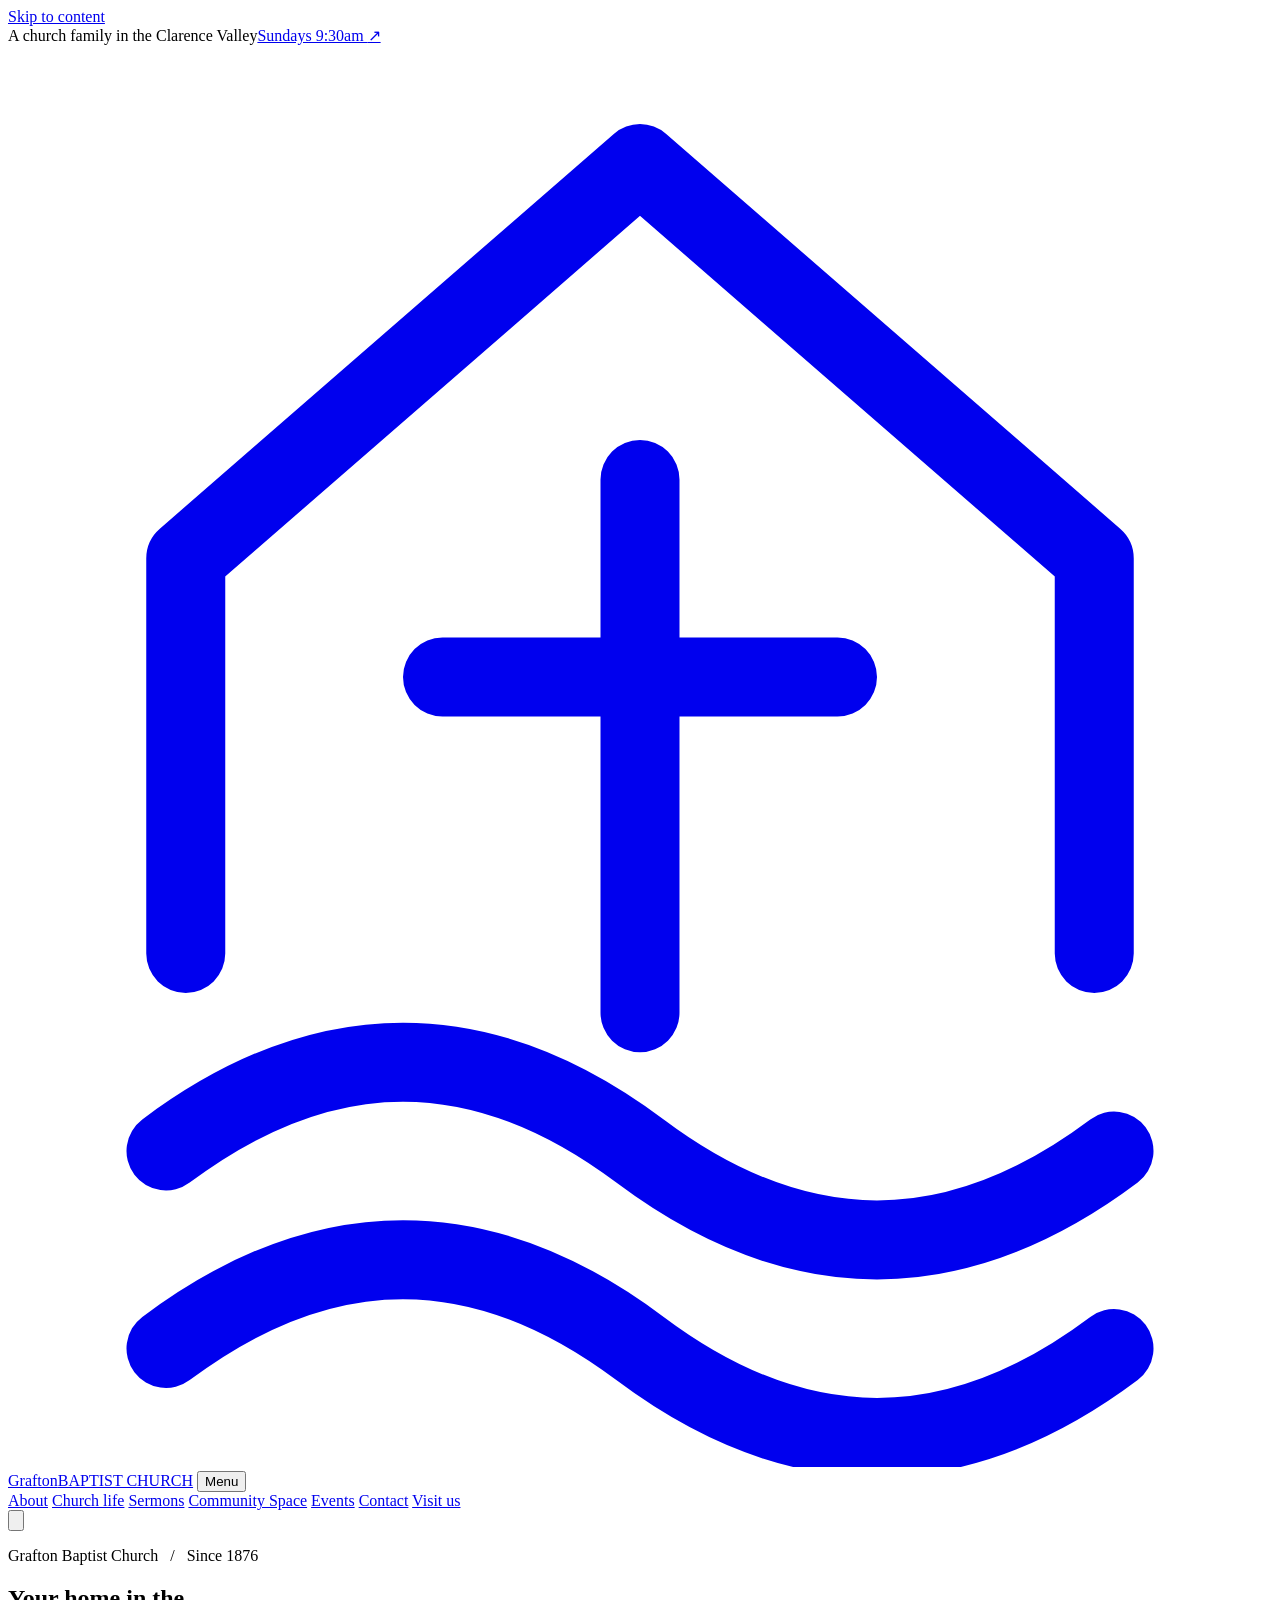
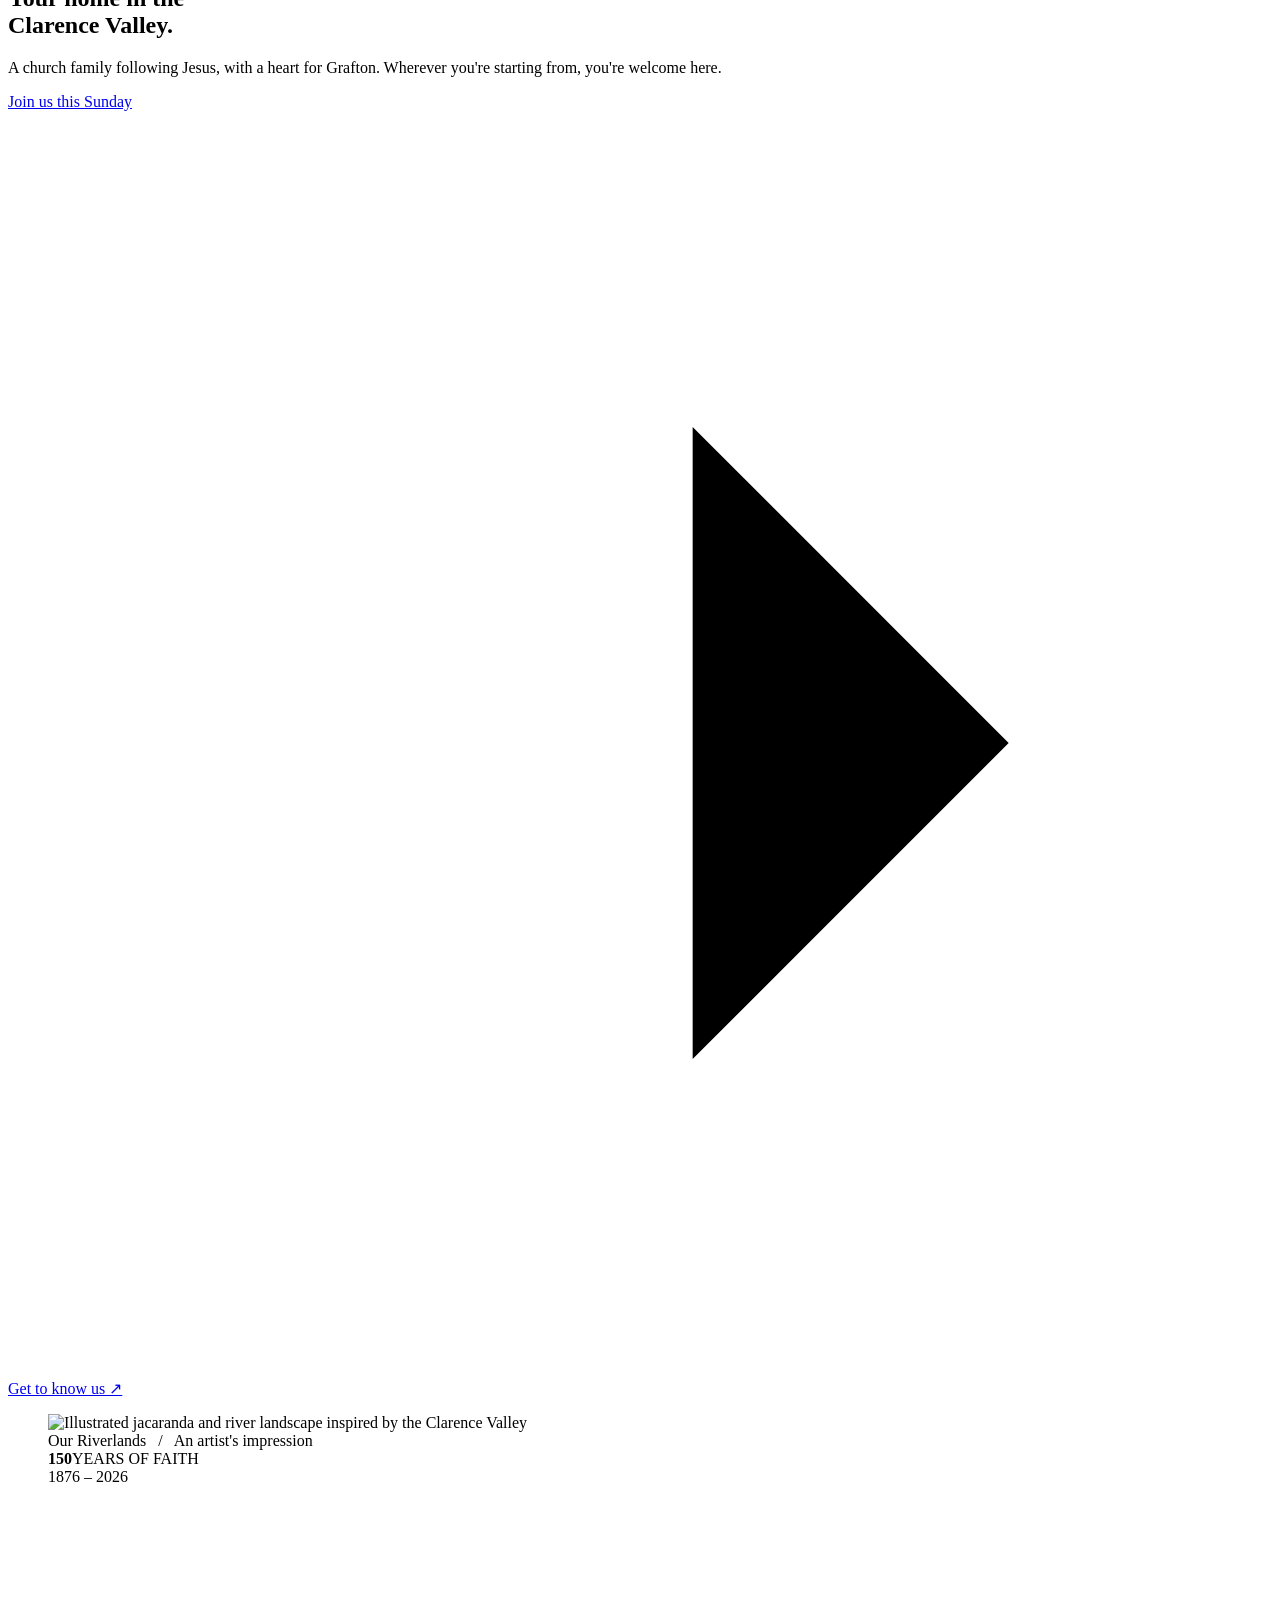
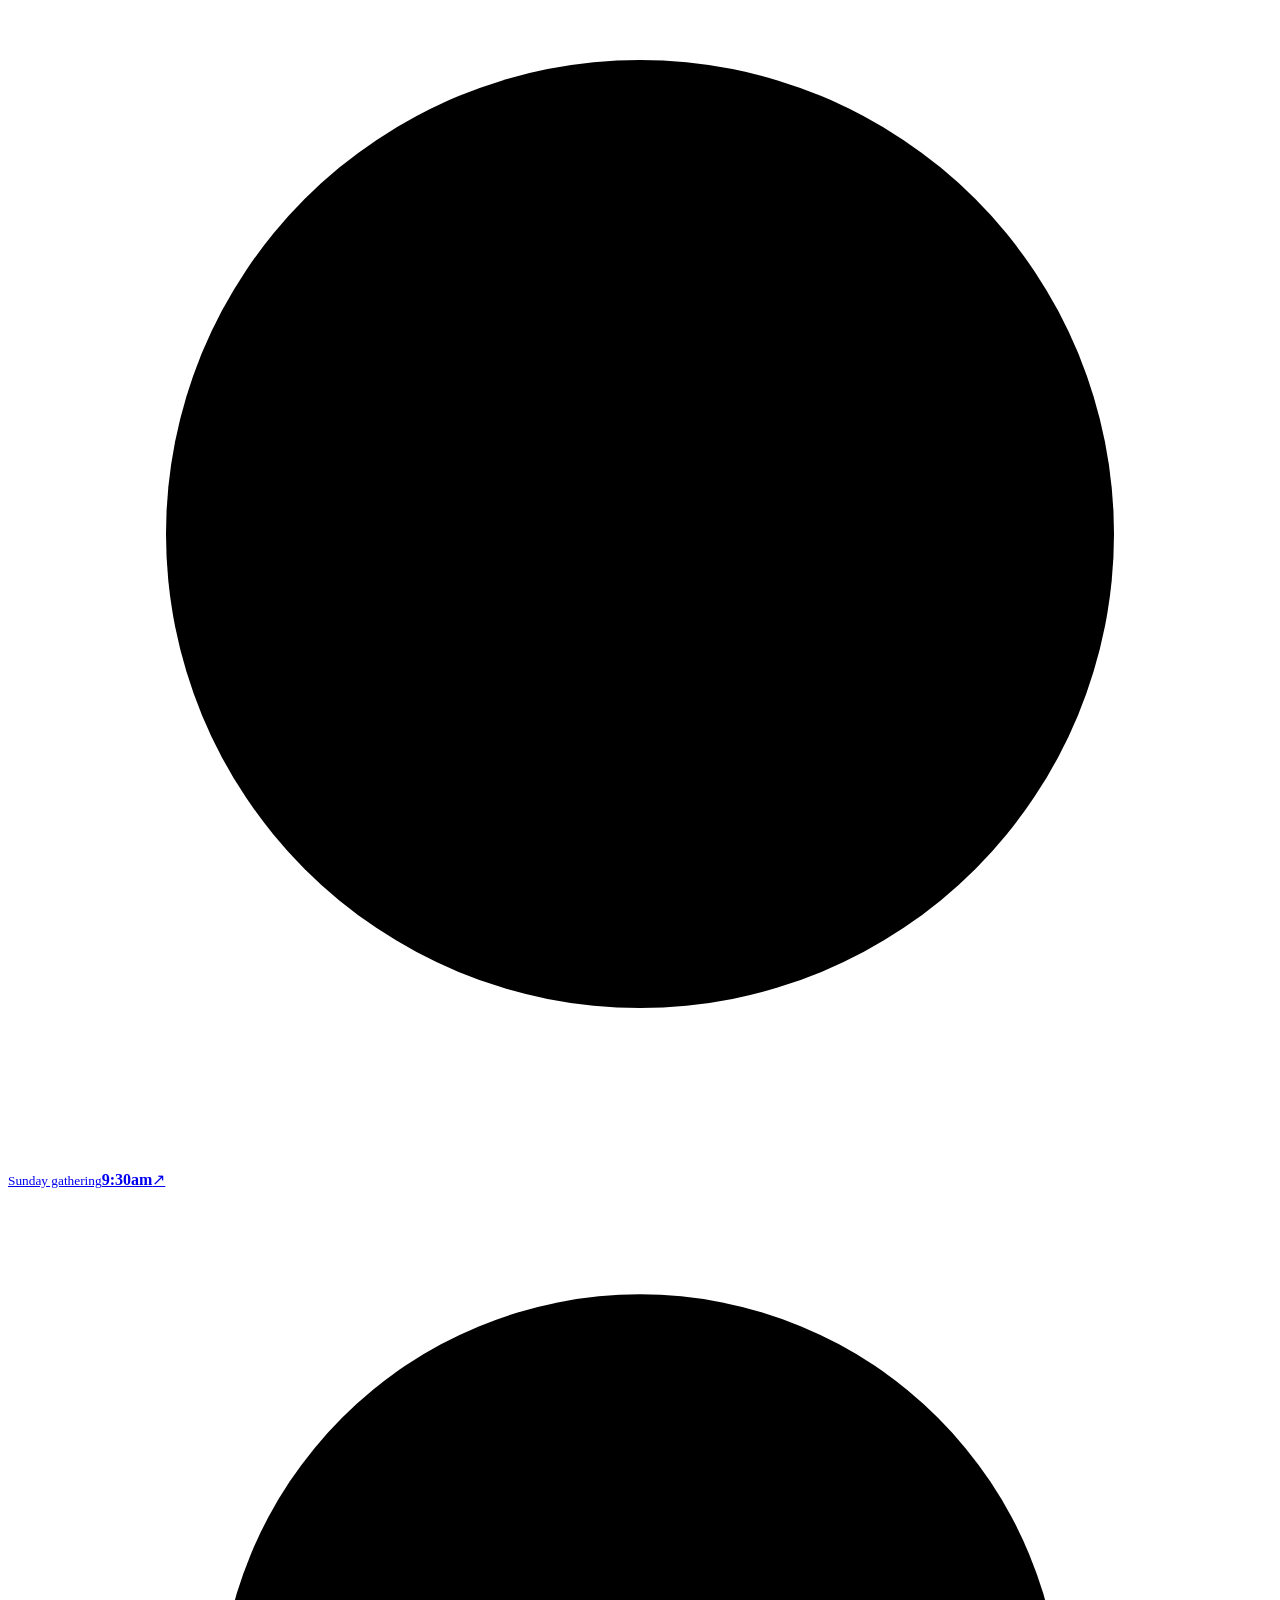
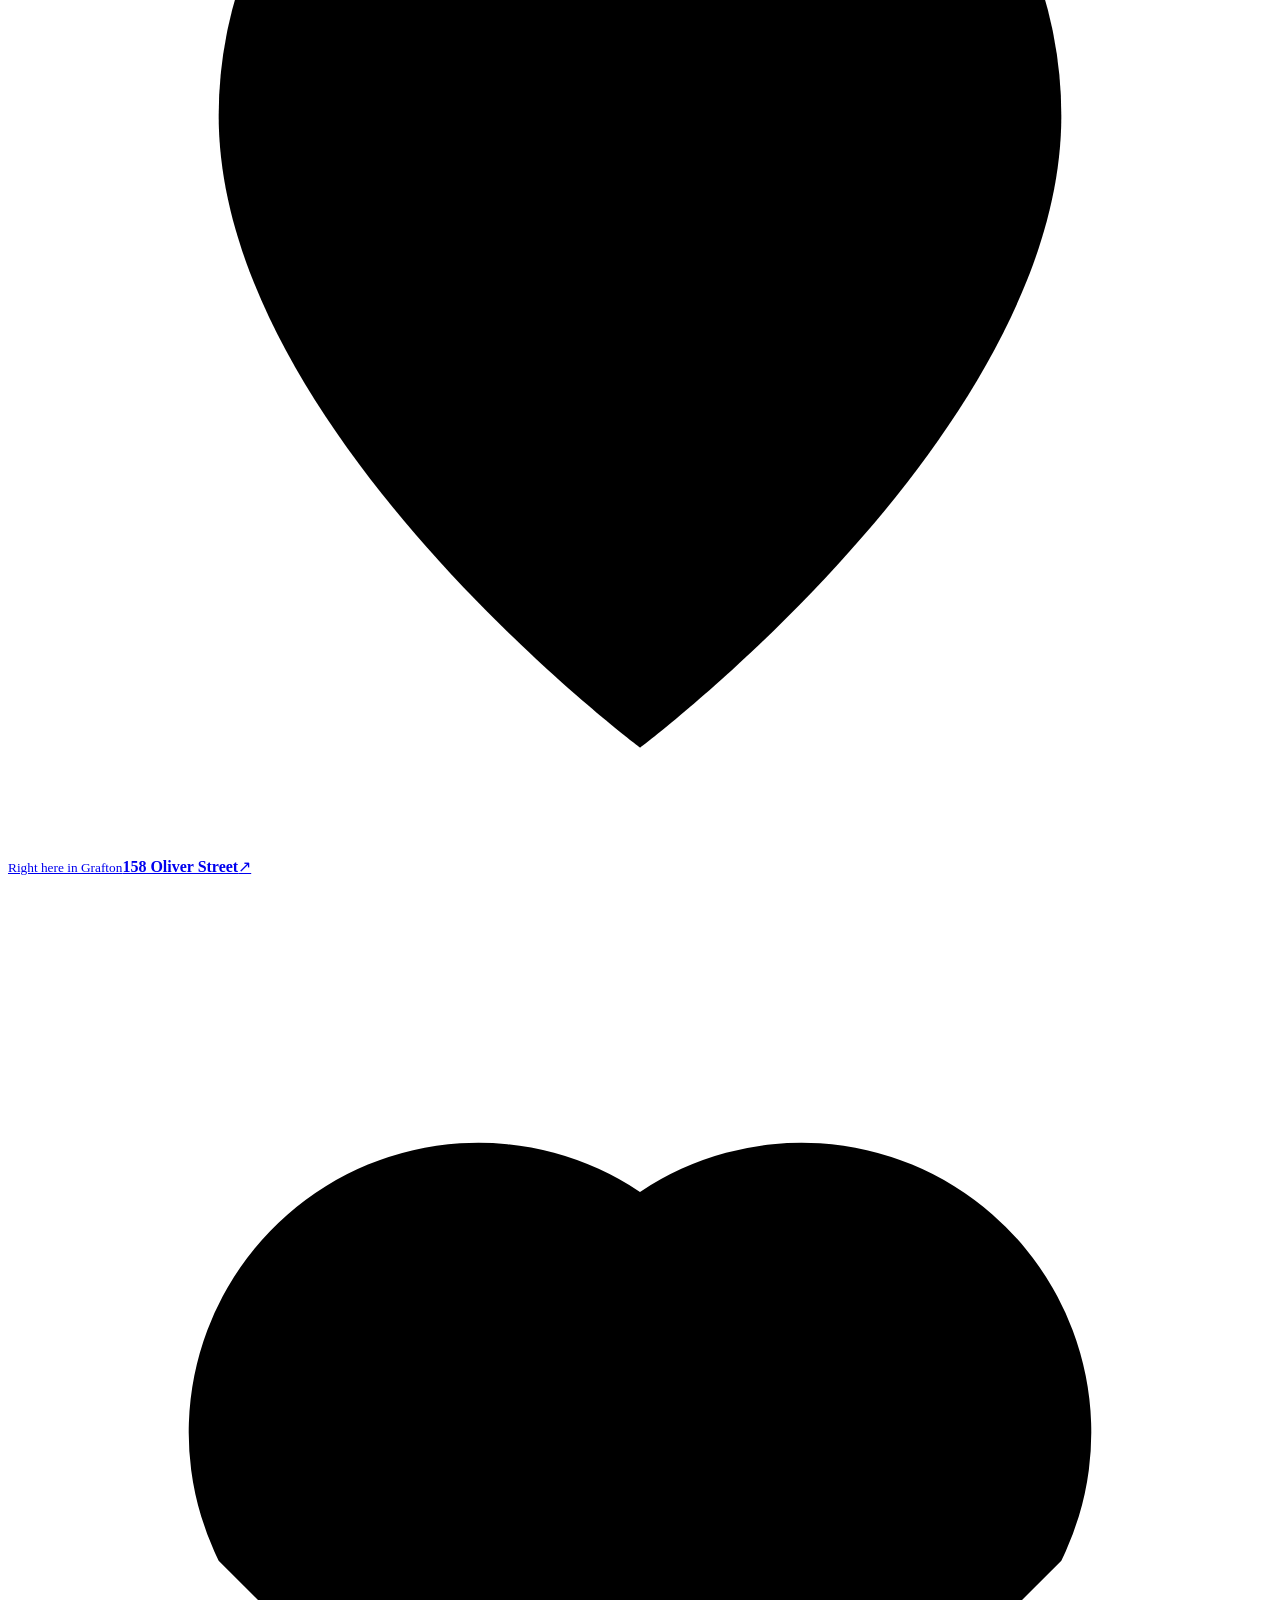
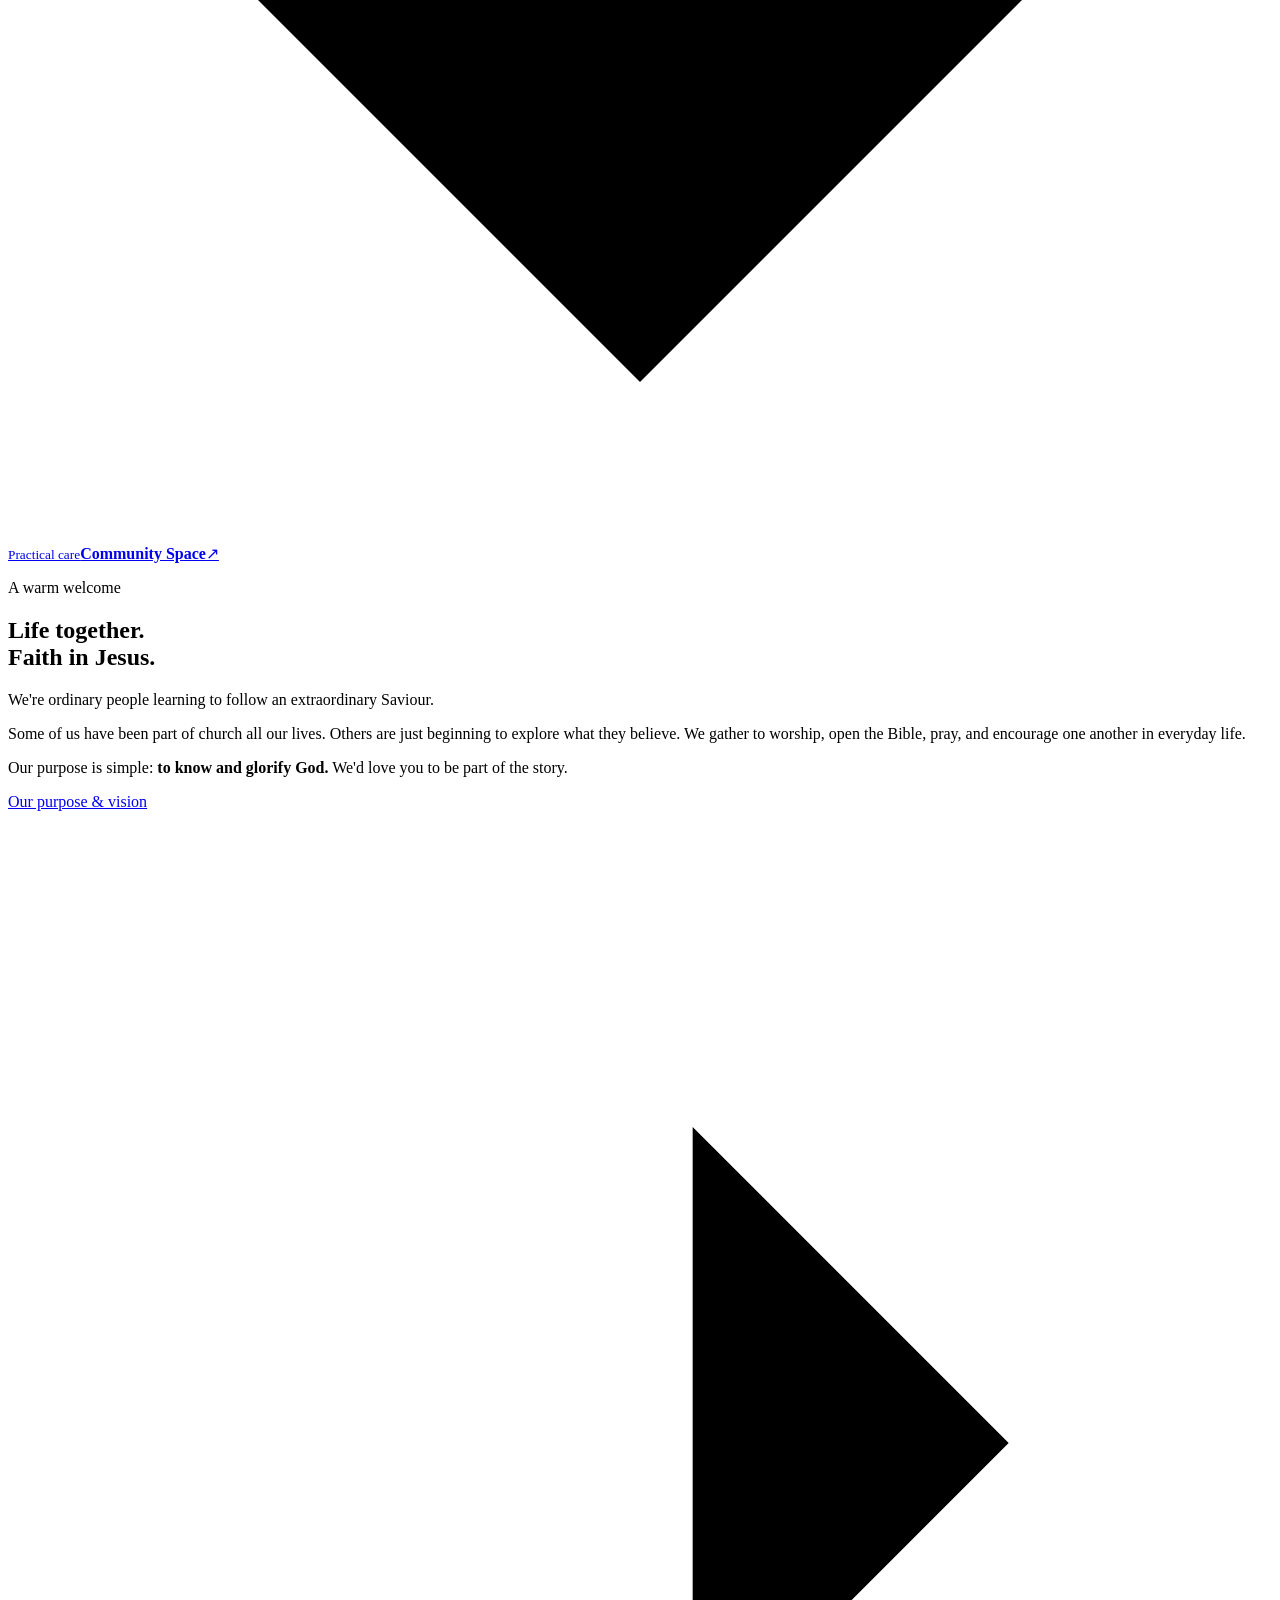
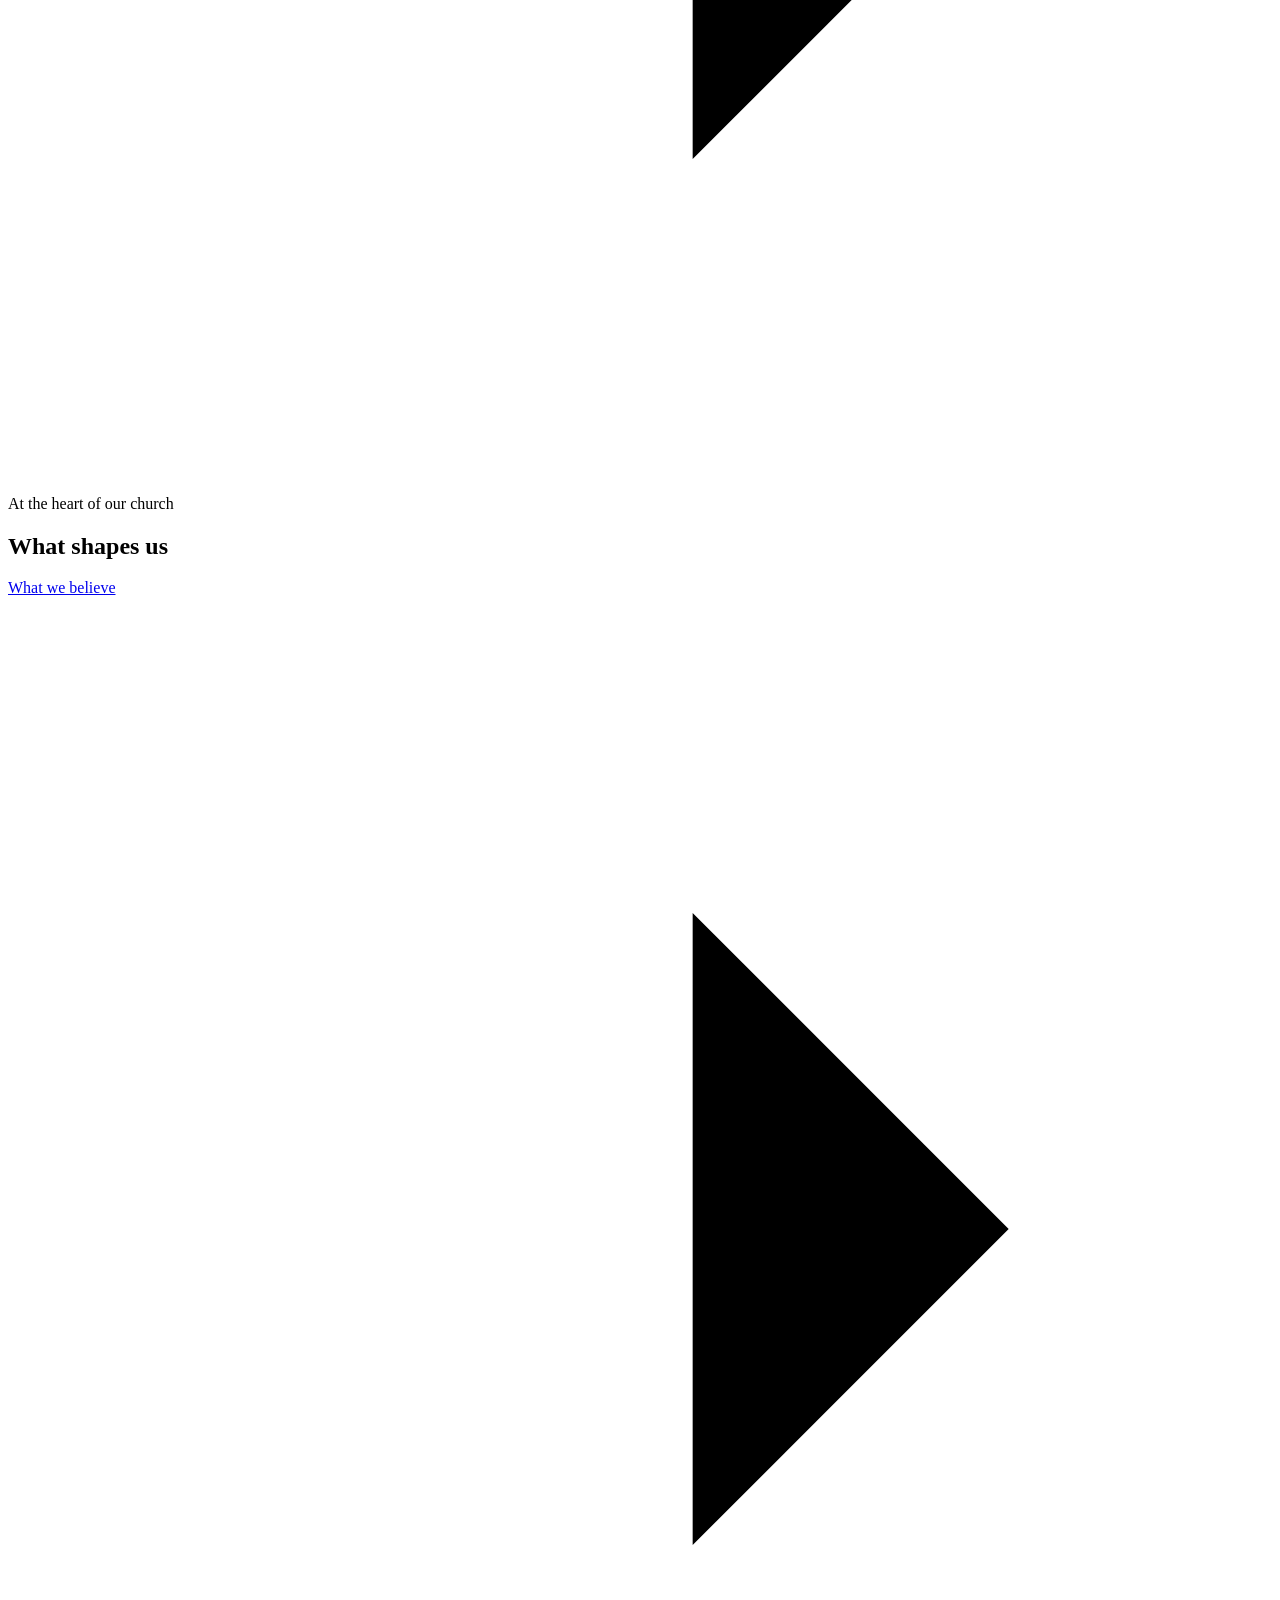
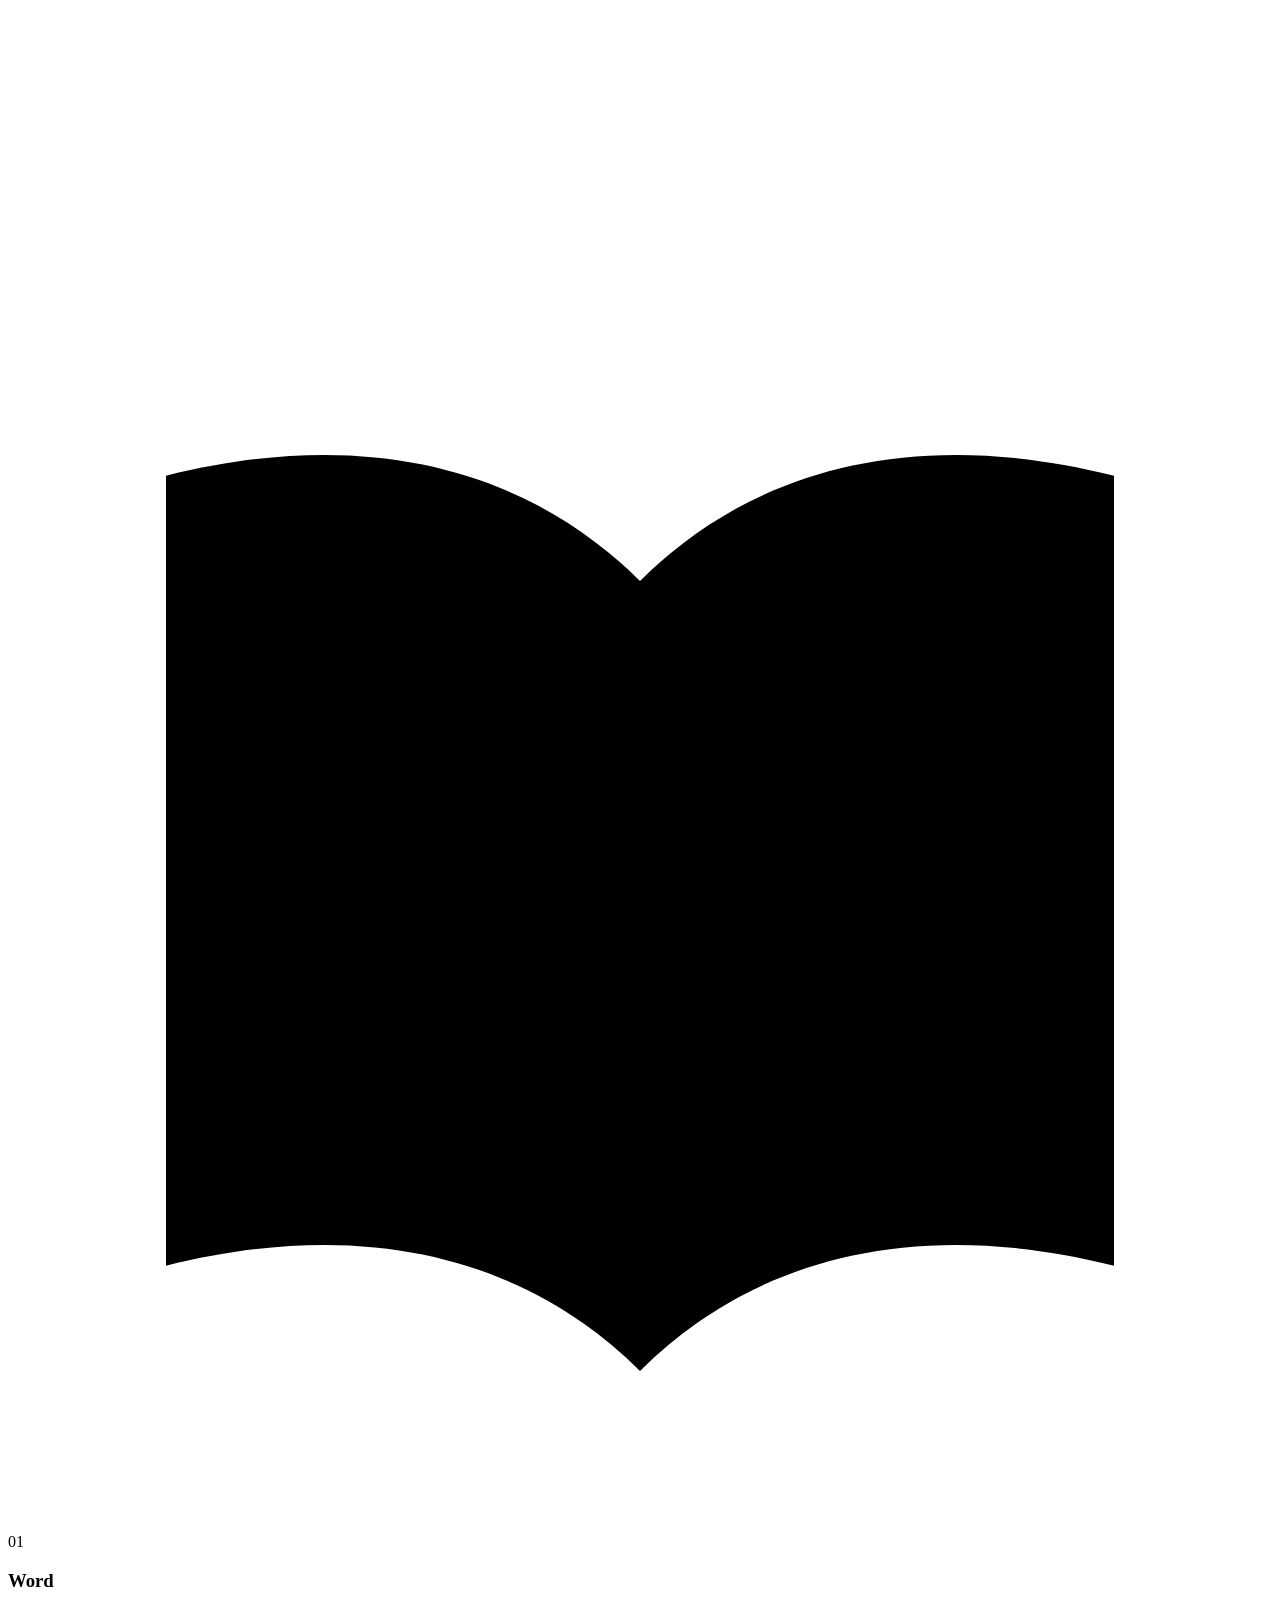
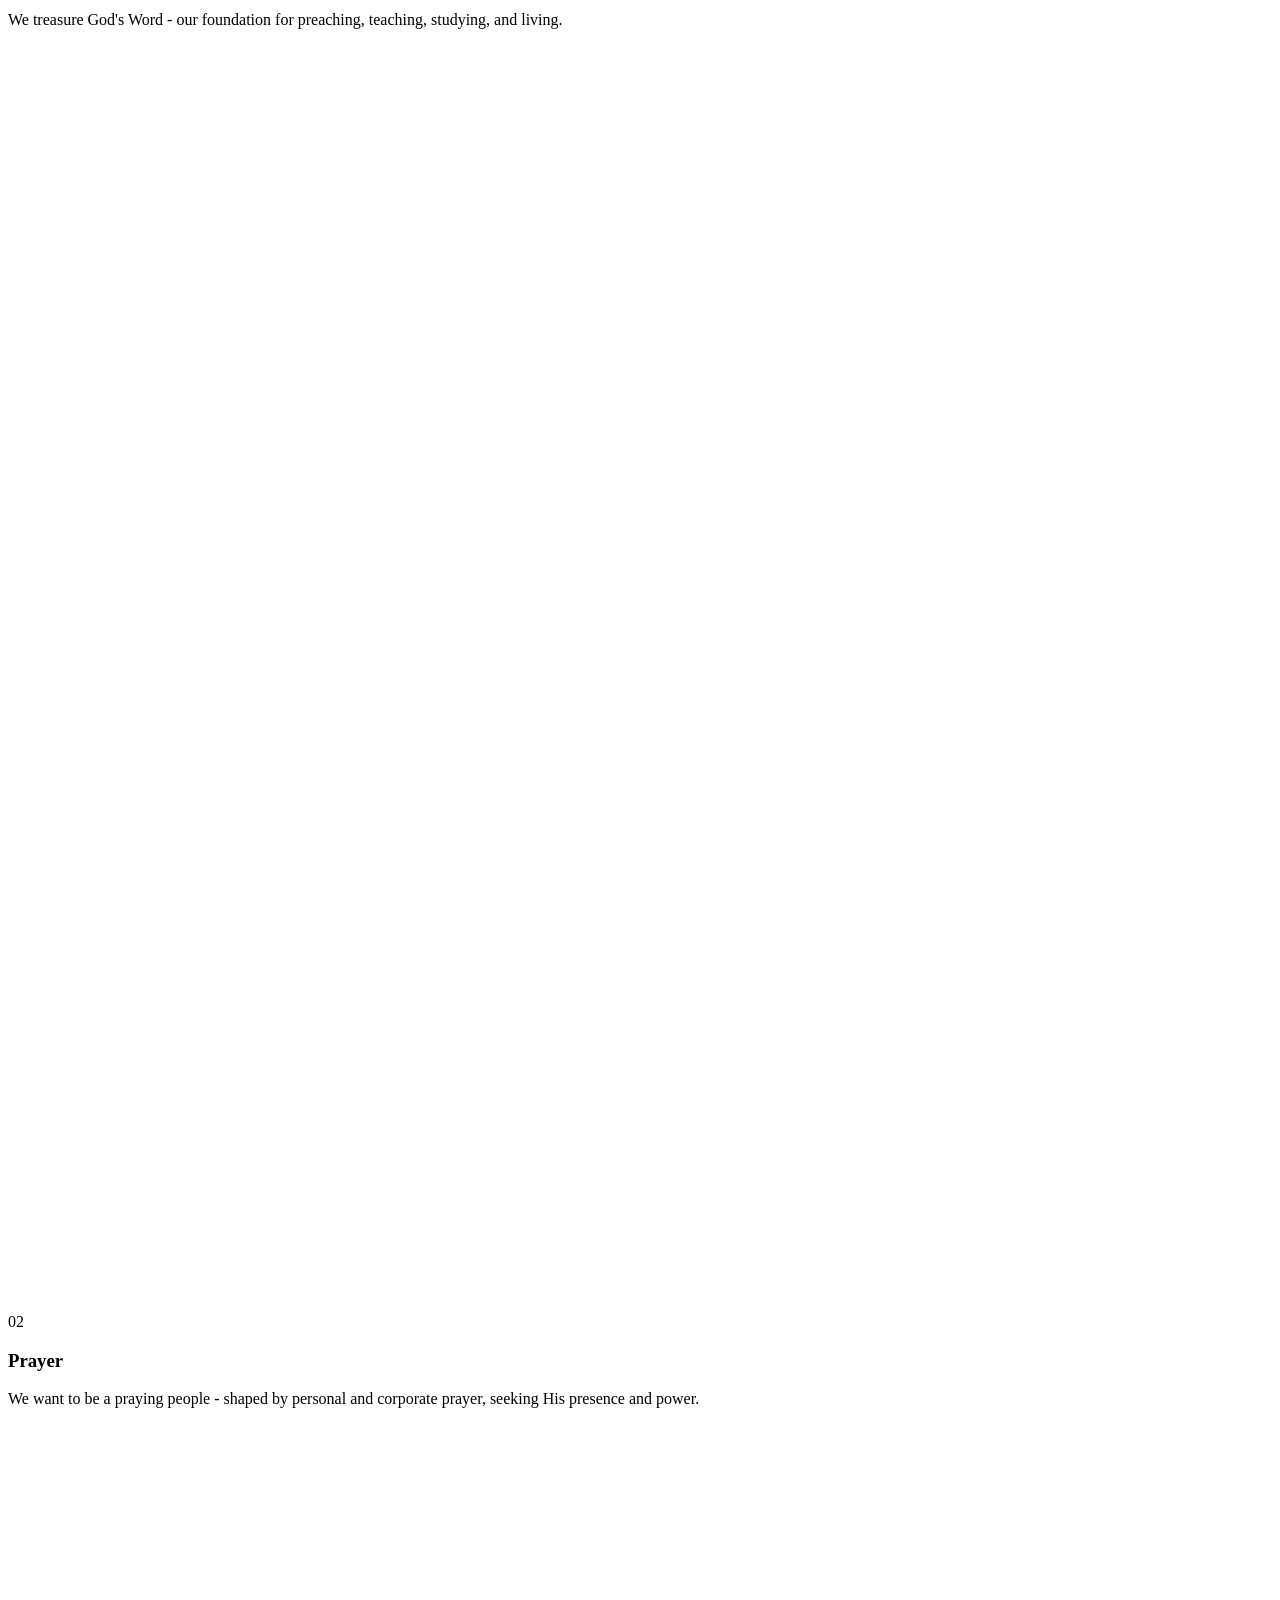
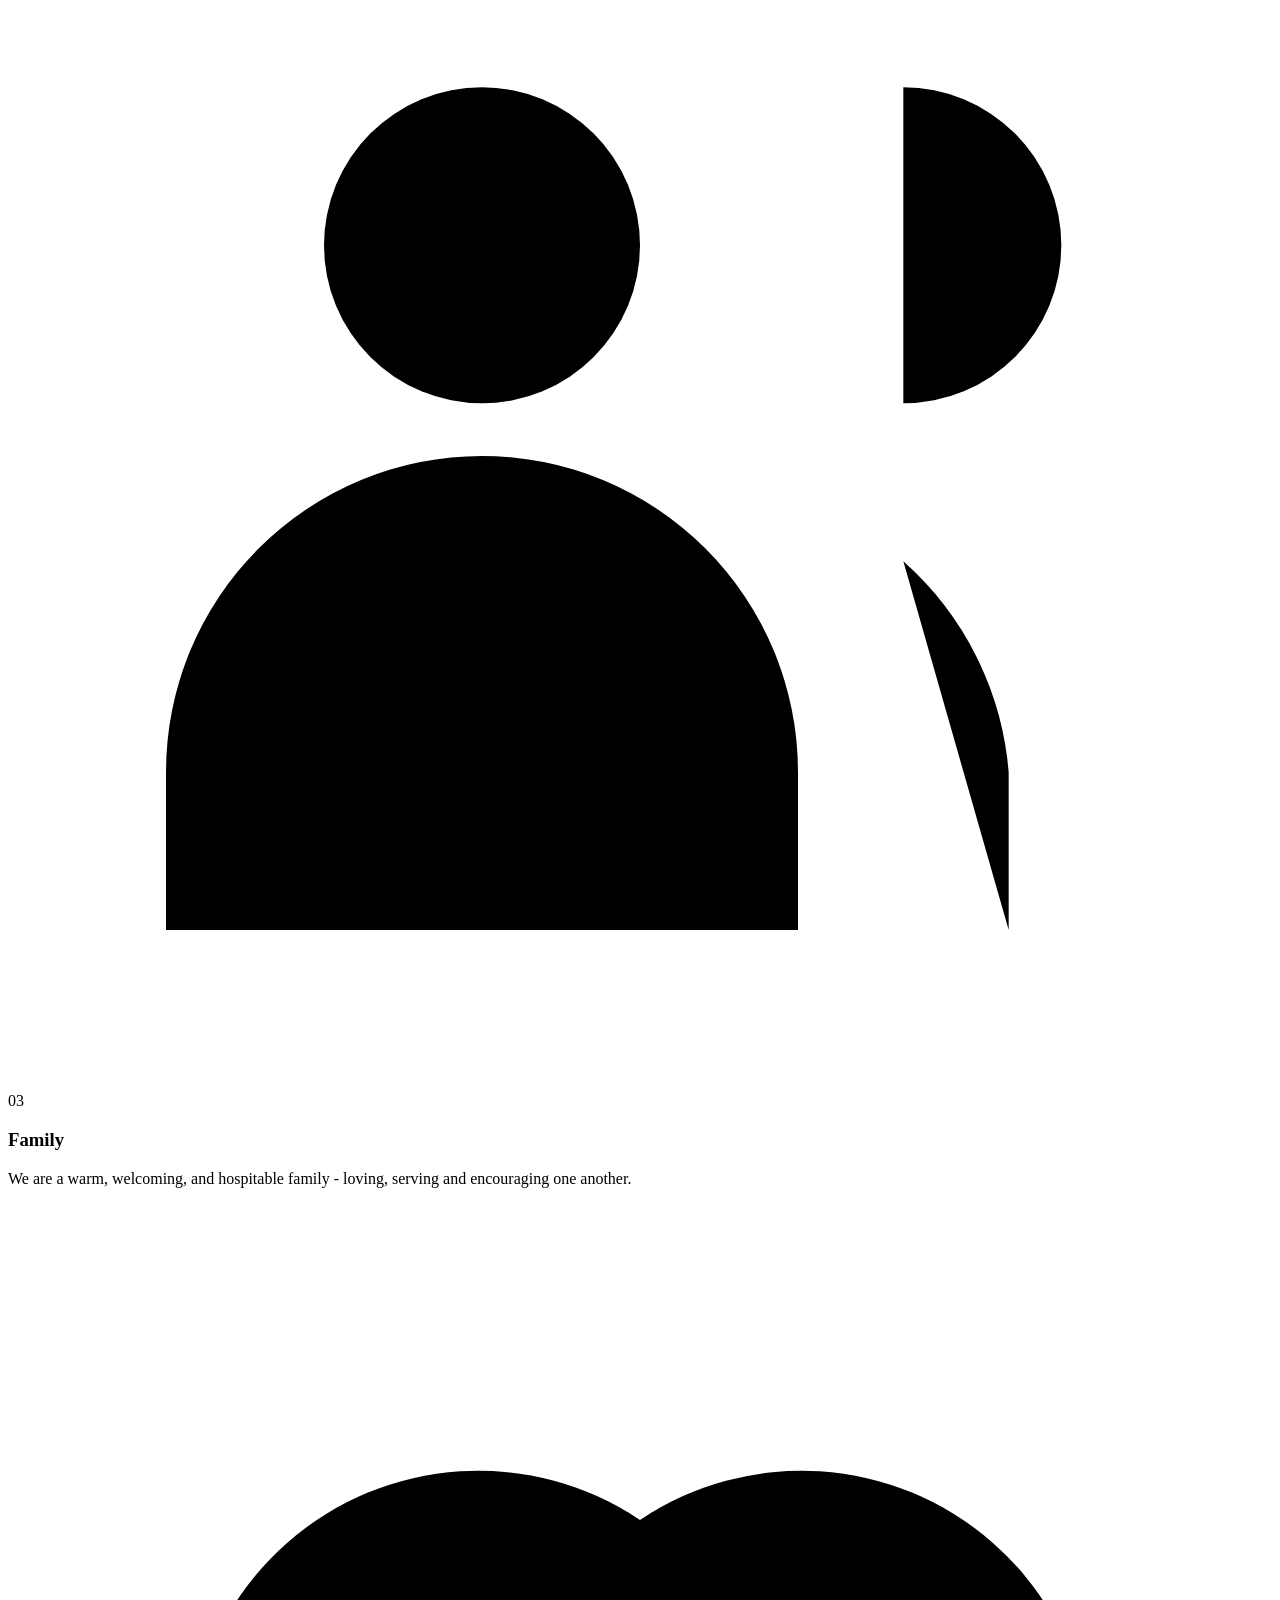
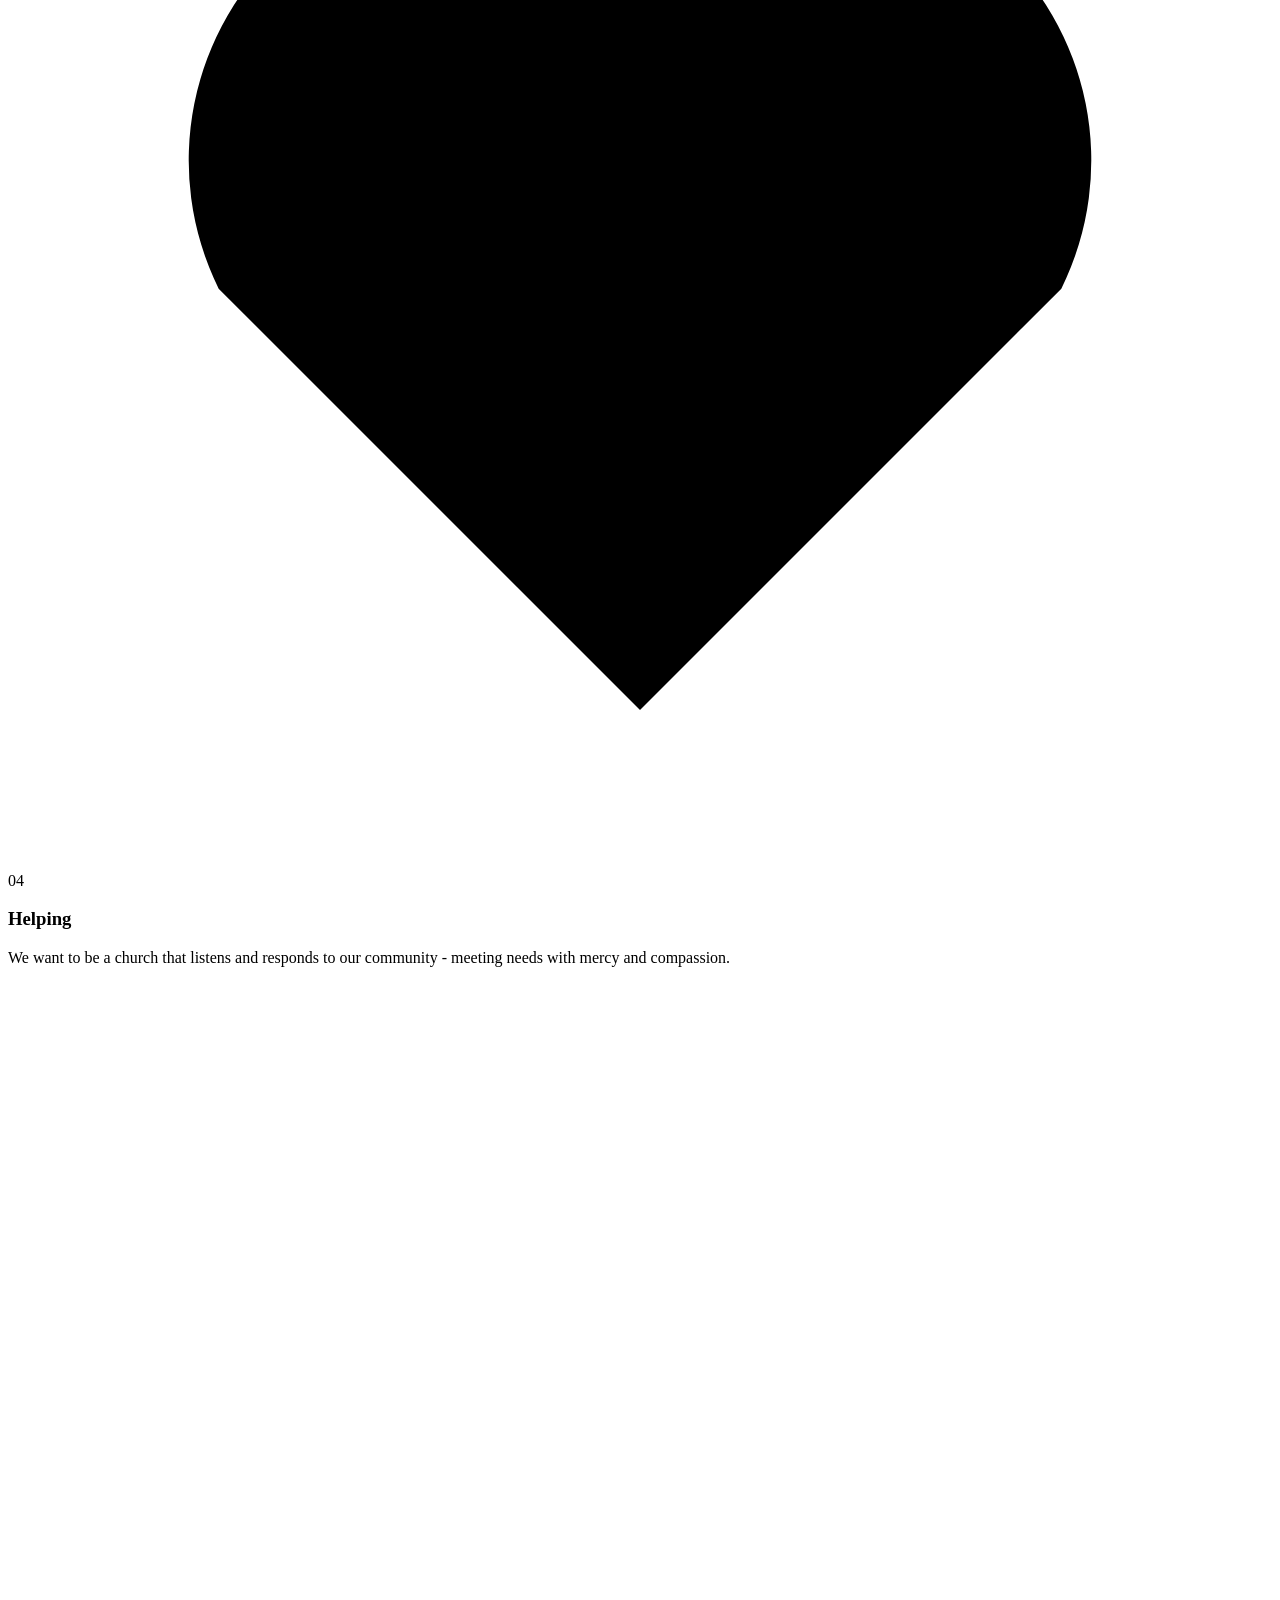
==== index.html @ 61af0d65 "Publish Grafton Baptist Church review site Publish generated preview pages and approved web images o" ====
<!doctype html>
<html lang="en-AU">
<head>
  <meta charset="utf-8">
  <meta name="viewport" content="width=device-width, initial-scale=1">
  <meta http-equiv="Content-Security-Policy" content="default-src &#39;self&#39;; script-src &#39;self&#39; &#39;sha256-GUolUiohZSJ8pT6h37AzRrsmuzsExgolp5R+iN0YoIs=&#39;; style-src &#39;self&#39;; img-src &#39;self&#39;; font-src &#39;self&#39;; connect-src &#39;self&#39;; frame-src https://open.spotify.com; media-src &#39;self&#39; https:; object-src &#39;none&#39;; base-uri &#39;none&#39;; form-action &#39;none&#39;; upgrade-insecure-requests">
  <meta name="referrer" content="strict-origin-when-cross-origin">
  <meta property="og:url" content="https://cybermongrel.github.io/grafton-baptist-preview/">
  <meta property="og:image" content="https://cybermongrel.github.io/grafton-baptist-preview/assets/social-card.png">
  <script src="/grafton-baptist-preview/assets/theme.js"></script>
  <title>Your home in the Clarence Valley | Grafton Baptist Church</title>
  <meta name="description" content="A family following Jesus in Grafton. Join Grafton Baptist Church on Sundays at 9:30am, 158 Oliver Street. All ages are welcome.">
  <meta name="robots" content="noindex, nofollow">
  <meta name="color-scheme" content="light dark">
  <meta property="og:title" content="Your home in the Clarence Valley | Grafton Baptist Church">
  <meta property="og:description" content="A family following Jesus in Grafton. Join Grafton Baptist Church on Sundays at 9:30am, 158 Oliver Street. All ages are welcome.">
  <meta property="og:type" content="website">
  <meta property="og:locale" content="en_AU">
  <meta property="og:site_name" content="Grafton Baptist Church">
  
  <link rel="icon" href="/grafton-baptist-preview/assets/emblem.svg" type="image/svg+xml">
  <link rel="apple-touch-icon" href="/grafton-baptist-preview/assets/apple-touch-icon.png">
  <link rel="stylesheet" href="/grafton-baptist-preview/assets/styles.css">
  <script src="/grafton-baptist-preview/assets/site.js" type="module"></script>
  <script type="application/ld+json">{"@context":"https://schema.org","@type":"Church","name":"Grafton Baptist Church","foundingDate":"1876-07-09","telephone":"+61266422503","address":{"@type":"PostalAddress","streetAddress":"158 Oliver Street","addressLocality":"Grafton","addressRegion":"NSW","postalCode":"2460","addressCountry":"AU"}}</script>
</head>
<body>
  <a class="skip-link" href="#main">Skip to content</a>
  <div class="topbar"><div class="container"><span>A church family in the Clarence Valley</span><a href="/grafton-baptist-preview/sundays/">Sundays 9:30am <span aria-hidden="true">&nearr;</span></a></div></div>
  <header class="site-header">
    <div class="container navigation">
      <a class="brand" href="/grafton-baptist-preview/" aria-label="Grafton Baptist Church home"><svg xmlns="http://www.w3.org/2000/svg" viewBox="0 0 64 72" class="brand-mark" aria-hidden="true">
  <g fill="none" stroke="currentColor" stroke-width="4" stroke-linecap="round" stroke-linejoin="round">
    <path d="M9 46V26L32 6l23 20v20"/>
    <path d="M32 22v27M22 32h20"/>
    <path d="M8 56c8-6 16-6 24 0s16 6 24 0M8 66c8-6 16-6 24 0s16 6 24 0"/>
  </g>
</svg>
<span>Grafton<span class="brand-subtitle">BAPTIST CHURCH</span></span></a>
      <button class="nav-toggle" type="button" aria-expanded="false" aria-controls="primary-nav"><span class="menu-lines" aria-hidden="true"></span><span>Menu</span></button>
      <nav id="primary-nav" aria-label="Main navigation"><a href="/grafton-baptist-preview/about/">About</a>
<a href="/grafton-baptist-preview/ministries/">Church life</a>
<a href="/grafton-baptist-preview/sermons/">Sermons</a>
<a href="/grafton-baptist-preview/community-space/">Community Space</a>
<a href="/grafton-baptist-preview/events/">Events</a>
<a href="/grafton-baptist-preview/contact/">Contact</a>
<a href="/grafton-baptist-preview/sundays/" class="nav-visit">Visit us</a></nav>
      <button class="theme-toggle" type="button" aria-label="Switch colour theme" title="Switch colour theme"><svg class="icon" viewBox="0 0 24 24" aria-hidden="true"><circle cx="12" cy="12" r="4"/><path d="M12 1v2m0 18v2M1 12h2m18 0h2M4 4l2 2m12 12 2 2M4 20l2-2M18 6l2-2"/></svg></button>
    </div>
  </header>
  <main id="main" tabindex="-1"><section class="home-hero">
  <div class="container hero-grid">
    <div class="hero-copy"><p class="eyebrow">Grafton Baptist Church &nbsp; / &nbsp; Since 1876</p><h1>Your home in the<br><span>Clarence Valley.</span></h1><p class="lead">A church family following Jesus, with a heart for Grafton. Wherever you're starting from, you're welcome here.</p><div class="button-row"><a class="button" href="/grafton-baptist-preview/sundays/">Join us this Sunday <svg class="icon" viewBox="0 0 24 24" aria-hidden="true"><path d="M5 12h14m-6-6 6 6-6 6"/></svg></a><a class="text-link" href="/grafton-baptist-preview/about/">Get to know us &nearr;</a></div></div>
    <figure class="hero-art"><img src="/grafton-baptist-preview/assets/hero-riverlands.jpg" width="1536" height="1024" fetchpriority="high" alt="Illustrated jacaranda and river landscape inspired by the Clarence Valley"><figcaption>Our Riverlands &nbsp; / &nbsp; An artist's impression</figcaption><div class="hero-seal" aria-hidden="true"><strong>150</strong><span>YEARS OF FAITH<br>1876 &ndash; 2026</span></div></figure>
  </div>
  <div class="container visit-strip"><a href="/grafton-baptist-preview/sundays/"><svg class="icon" viewBox="0 0 24 24" aria-hidden="true"><circle cx="12" cy="12" r="9"/><path d="M12 7v5l3 2"/></svg><span><small>Sunday gathering</small><strong>9:30am</strong></span><span class="strip-arrow" aria-hidden="true">&nearr;</span></a><a href="/grafton-baptist-preview/contact/"><svg class="icon" viewBox="0 0 24 24" aria-hidden="true"><path d="M20 10c0 6-8 12-8 12S4 16 4 10a8 8 0 1 1 16 0Z"/><circle cx="12" cy="10" r="2.5"/></svg><span><small>Right here in Grafton</small><strong>158 Oliver Street</strong></span><span class="strip-arrow" aria-hidden="true">&nearr;</span></a><a href="/grafton-baptist-preview/community-space/"><svg class="icon" viewBox="0 0 24 24" aria-hidden="true"><path d="m12 21-8-8a5.5 5.5 0 0 1 8-7 5.5 5.5 0 0 1 8 7Z"/></svg><span><small>Practical care</small><strong>Community Space</strong></span><span class="strip-arrow" aria-hidden="true">&nearr;</span></a></div>
</section>
<section class="section"><div class="container intro-grid"><div><p class="eyebrow">A warm welcome</p><h2>Life together.<br>Faith in Jesus.</h2></div><div class="intro-text"><p class="lead">We're ordinary people learning to follow an extraordinary Saviour.</p><p>Some of us have been part of church all our lives. Others are just beginning to explore what they believe. We gather to worship, open the Bible, pray, and encourage one another in everyday life.</p><p>Our purpose is simple: <strong>to know and glorify God.</strong> We'd love you to be part of the story.</p><a class="text-link" href="/grafton-baptist-preview/vision/">Our purpose &amp; vision <svg class="icon" viewBox="0 0 24 24" aria-hidden="true"><path d="M5 12h14m-6-6 6 6-6 6"/></svg></a></div></div></section>
<section class="section section-soft"><div class="container"><div class="section-heading"><div><p class="eyebrow">At the heart of our church</p><h2>What shapes us</h2></div><a class="text-link" href="/grafton-baptist-preview/beliefs/">What we believe <svg class="icon" viewBox="0 0 24 24" aria-hidden="true"><path d="M5 12h14m-6-6 6 6-6 6"/></svg></a></div><div class="values-grid"><article class="value-card"><div class="value-top"><svg class="icon" viewBox="0 0 24 24" aria-hidden="true"><path d="M12 6v15M3 4c4-1 7 0 9 2 2-2 5-3 9-2v15c-4-1-7 0-9 2-2-2-5-3-9-2Z"/></svg><span>01</span></div><h3>Word</h3><p>We treasure God&#39;s Word - our foundation for preaching, teaching, studying, and living.</p></article>
<article class="value-card"><div class="value-top"><svg class="icon" viewBox="0 0 24 24" aria-hidden="true"><path d="M12 3v18M5 9h14"/></svg><span>02</span></div><h3>Prayer</h3><p>We want to be a praying people - shaped by personal and corporate prayer, seeking His presence and power.</p></article>
<article class="value-card"><div class="value-top"><svg class="icon" viewBox="0 0 24 24" aria-hidden="true"><circle cx="9" cy="8" r="3"/><path d="M3 21v-3a6 6 0 0 1 12 0v3M17 5a3 3 0 0 1 0 6m2 10v-3a6 6 0 0 0-2-4"/></svg><span>03</span></div><h3>Family</h3><p>We are a warm, welcoming, and hospitable family - loving, serving and encouraging one another.</p></article>
<article class="value-card"><div class="value-top"><svg class="icon" viewBox="0 0 24 24" aria-hidden="true"><path d="m12 21-8-8a5.5 5.5 0 0 1 8-7 5.5 5.5 0 0 1 8 7Z"/></svg><span>04</span></div><h3>Helping</h3><p>We want to be a church that listens and responds to our community - meeting needs with mercy and compassion.</p></article></div></div></section>
<section class="section"><div class="container pastor-grid"><figure class="pastor-photo"><img src="/grafton-baptist-preview/assets/tim-mcmanus.webp" width="820" height="1000" loading="lazy" alt="Pastor Tim McManus smiling in front of flowering shrubs"><figcaption>Tim McManus &nbsp; / &nbsp; Pastor</figcaption></figure><div class="pastor-copy"><p class="eyebrow">Meet our pastor</p><h2>Hi, I'm Tim.</h2><p class="lead">It's a privilege to be part of what God is doing here in Grafton.</p><p>Tim McManus has served as our pastor since July 2024. His heart for this church is to see people come to know Jesus and grow as His disciples.</p><blockquote><p>&ldquo;My prayer is that faithfulness would mark not just my time here, but the whole life of this congregation, as we continue to glorify God.&rdquo;</p><cite>Rev. Timothy McManus &middot; 150th anniversary booklet</cite></blockquote><a class="text-link" href="/grafton-baptist-preview/about/#pastor">Meet Tim <svg class="icon" viewBox="0 0 24 24" aria-hidden="true"><path d="M5 12h14m-6-6 6 6-6 6"/></svg></a></div></div></section>
<section class="section sermon-home"><div class="container split"><div><p class="eyebrow">Time in God's Word</p><h2>Sermons</h2><p class="lead">Sunday teaching, beyond Sunday.</p><p>A place to listen again, catch up or explore the message of Jesus. Our recordings will be hosted on Spotify, with direct audio links where available.</p></div><div class="sermon-home-card"><p class="eyebrow">Recordings coming soon</p><h3>Bible teaching for everyday life</h3><p>Our audio library is on its way. Find out how to listen when recordings become available.</p><a class="text-link" href="/grafton-baptist-preview/sermons/">Explore sermons <svg class="icon" viewBox="0 0 24 24" aria-hidden="true"><path d="M5 12h14m-6-6 6 6-6 6"/></svg></a></div></div></section>
<section class="section section-soft"><div class="container split"><div><p class="eyebrow">For our neighbours</p><h2>Community Space</h2><p class="lead">A little practical help can make a real difference.</p><p>Food relief, everyday essentials and someone who will listen. Community Space is one way our church responds to people facing difficult times in Grafton.</p><p>You don't need to be part of our church to get in touch.</p><div class="button-row"><a class="button" href="/grafton-baptist-preview/community-space/">Find support <svg class="icon" viewBox="0 0 24 24" aria-hidden="true"><path d="M5 12h14m-6-6 6 6-6 6"/></svg></a><a class="text-link" href="/grafton-baptist-preview/community-space/#help">Lend a hand &nearr;</a></div></div><figure class="editorial-image"><img src="/grafton-baptist-preview/assets/community-space.jpg" width="1280" height="853" loading="lazy" alt="Illustration of volunteers sharing groceries with neighbours"><figcaption>An illustration of practical care, not a photograph of our service.</figcaption></figure></div></section>
<section class="section history-feature"><div class="container split"><div class="building-wrap"><img src="/grafton-baptist-preview/assets/church-drawing.webp" width="1280" height="589" loading="lazy" alt="Supplied architectural line drawing of Grafton Baptist Church"></div><div><p class="eyebrow">1876 &ndash; 2026</p><h2>150 years.<br>A continuing story.</h2><p>From eleven founding members after the great flood of 1876 to a church family still serving Grafton today. We give thanks for God's faithfulness through every generation.</p><a class="text-link" href="/grafton-baptist-preview/history/">Explore our story <svg class="icon" viewBox="0 0 24 24" aria-hidden="true"><path d="M5 12h14m-6-6 6 6-6 6"/></svg></a></div></div></section>
<section class="section section-soft"><div class="container"><div class="section-heading"><div><p class="eyebrow">Life in our church</p><h2>Gatherings &amp; events</h2></div><a class="text-link" href="/grafton-baptist-preview/events/">All events <svg class="icon" viewBox="0 0 24 24" aria-hidden="true"><path d="M5 12h14m-6-6 6 6-6 6"/></svg></a></div><div class="event-grid" data-upcoming-events><article class="event-card" data-event-date="2026-10-24" id="ladies-day-retreat">
    <div class="event-date" aria-hidden="true"><span class="event-day">24</span><span class="event-month">Oct<br>2026</span></div>
    <p class="eyebrow">150th anniversary</p><h3>Ladies&#39; Day Retreat</h3>
    <p class="event-time"><time datetime="2026-10-24">Saturday 24 October 2026</time></p>
    <p>A day with guest speaker Val Stewart, including morning tea and lunch. Her mother, Beryl Wykes, spoke at the ladies’ centenary celebrations in 1976.</p><p class="event-note">Contact the church for the start time, venue and booking details.</p>
    <a class="text-link" href="/grafton-baptist-preview/contact/">Contact the church <svg class="icon" viewBox="0 0 24 24" aria-hidden="true"><path d="M5 12h14m-6-6 6 6-6 6"/></svg></a>
  </article>
<article class="event-card" data-event-date="2026-10-25" id="anniversary-service">
    <div class="event-date" aria-hidden="true"><span class="event-day">25</span><span class="event-month">Oct<br>2026</span></div>
    <p class="eyebrow">150th anniversary</p><h3>150th Anniversary Service</h3>
    <p class="event-time"><time datetime="2026-10-25T09:30:00">Sunday 25 October 2026 · 9:30am (Grafton time)</time></p>
    <p>Join us with guest speaker Pastor Stephen Cole, a former Grafton pastor and now Pastor of Coffs Harbour Baptist Church.</p><p class="event-note">Everyone is welcome. Contact the church with any questions.</p>
    <a class="text-link" href="/grafton-baptist-preview/contact/">Contact the church <svg class="icon" viewBox="0 0 24 24" aria-hidden="true"><path d="M5 12h14m-6-6 6 6-6 6"/></svg></a>
  </article>
<article class="event-card" data-event-date="2026-11-07" id="mens-breakfast">
    <div class="event-date" aria-hidden="true"><span class="event-day">07</span><span class="event-month">Nov<br>2026</span></div>
    <p class="eyebrow">150th anniversary</p><h3>Men&#39;s Breakfast</h3>
    <p class="event-time"><time datetime="2026-11-07">Saturday 7 November 2026</time></p>
    <p>A special breakfast to conclude our 150th anniversary celebrations.</p><p class="event-note">Contact the church for the time, venue and booking details.</p>
    <a class="text-link" href="/grafton-baptist-preview/contact/">Contact the church <svg class="icon" viewBox="0 0 24 24" aria-hidden="true"><path d="M5 12h14m-6-6 6 6-6 6"/></svg></a>
  </article></div><p class="event-empty" data-event-empty hidden>Our regular Sunday gathering is at 9:30am. <a href="/grafton-baptist-preview/events/">See our gatherings and anniversary programme.</a></p></div></section>
</main>
  <section class="invitation" aria-labelledby="invitation-title">
    <div class="container invitation-inner"><div><p class="eyebrow">Your next Sunday</p><h2 id="invitation-title">There's a place for you here.</h2><p>Join us at 9:30am. Stay for a cuppa afterwards.</p></div><a class="button" href="/grafton-baptist-preview/sundays/">Plan your visit <svg class="icon" viewBox="0 0 24 24" aria-hidden="true"><path d="M5 12h14m-6-6 6 6-6 6"/></svg></a></div>
  </section>
  <footer class="site-footer">
    <div class="container footer-grid">
      <div><a class="brand" href="/grafton-baptist-preview/" aria-label="Grafton Baptist Church home"><svg xmlns="http://www.w3.org/2000/svg" viewBox="0 0 64 72" class="brand-mark" aria-hidden="true">
  <g fill="none" stroke="currentColor" stroke-width="4" stroke-linecap="round" stroke-linejoin="round">
    <path d="M9 46V26L32 6l23 20v20"/>
    <path d="M32 22v27M22 32h20"/>
    <path d="M8 56c8-6 16-6 24 0s16 6 24 0M8 66c8-6 16-6 24 0s16 6 24 0"/>
  </g>
</svg>
<span>Grafton<span class="brand-subtitle">BAPTIST CHURCH</span></span></a><p class="footer-purpose">To know &amp; glorify God.</p><p>A family following Jesus in the Clarence Valley.<br>Part of Grafton since 1876.</p></div>
      <div><h2>Explore</h2><a href="/grafton-baptist-preview/about/">Who we are</a><a href="/grafton-baptist-preview/beliefs/">Our beliefs</a><a href="/grafton-baptist-preview/vision/">Our vision</a><a href="/grafton-baptist-preview/ministries/">Church life</a><a href="/grafton-baptist-preview/sermons/">Sermons</a><a href="/grafton-baptist-preview/history/">Our story</a></div>
      <div><h2>Connect</h2><a href="/grafton-baptist-preview/sundays/">Sundays &amp; visiting</a><a href="/grafton-baptist-preview/community-space/">Community Space</a><a href="/grafton-baptist-preview/events/">Gatherings &amp; events</a><a href="/grafton-baptist-preview/contact/">Contact &amp; directions</a><a href="/grafton-baptist-preview/privacy/">Privacy &amp; accessibility</a></div>
      <div><h2>Find us</h2><p>158 Oliver Street, Grafton NSW 2460<br>Corner of Queen &amp; Oliver Streets</p><a href="https://www.google.com/maps/search/?api=1&amp;query=Grafton%20Baptist%20Church%2C%20158%20Oliver%20Street%2C%20Grafton%20NSW%202460" rel="noopener noreferrer">Get directions &nearr;</a><a href="tel:+61266422503">(02) 6642 2503</a></div>
    </div>
    <div class="container footer-bottom"><span>&copy; 2026 Grafton Baptist Church</span><span>Est. 1876 &nbsp; / &nbsp; Grafton, NSW</span></div>
  </footer>
</body>
</html>
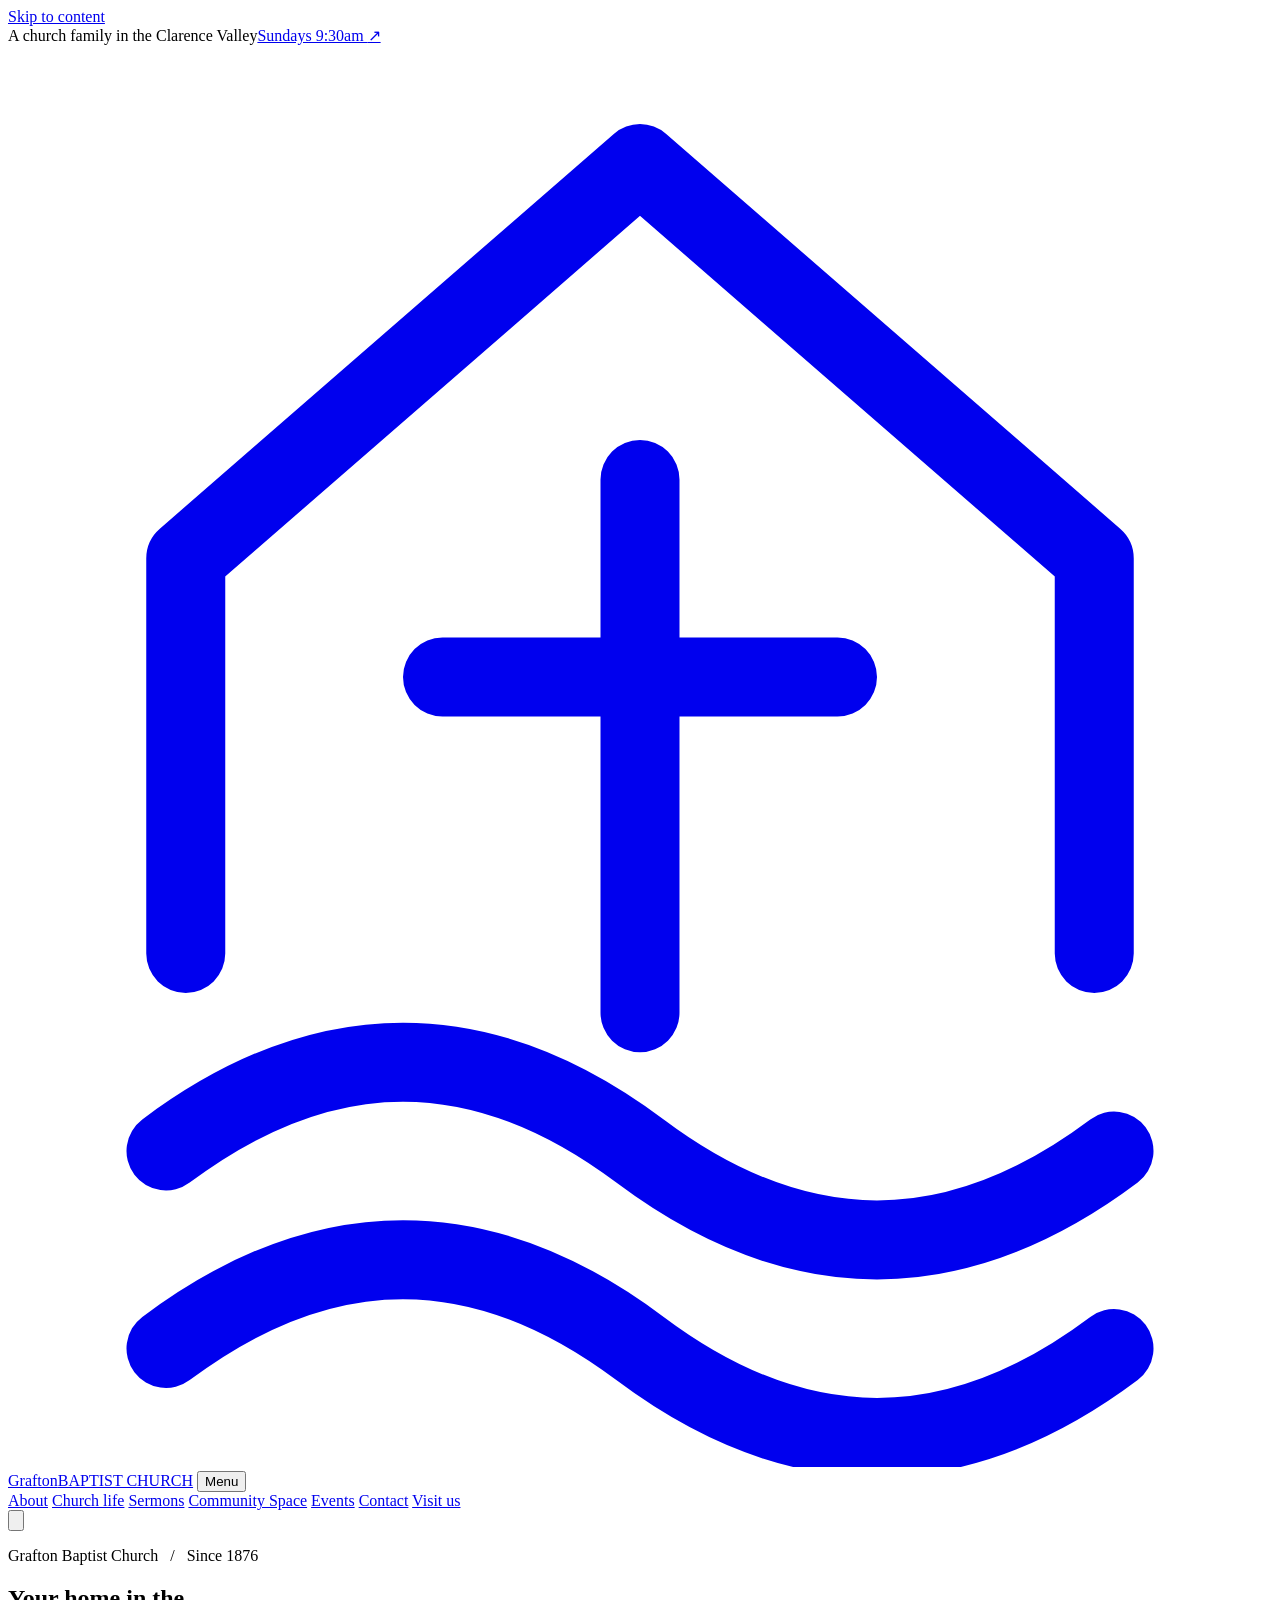
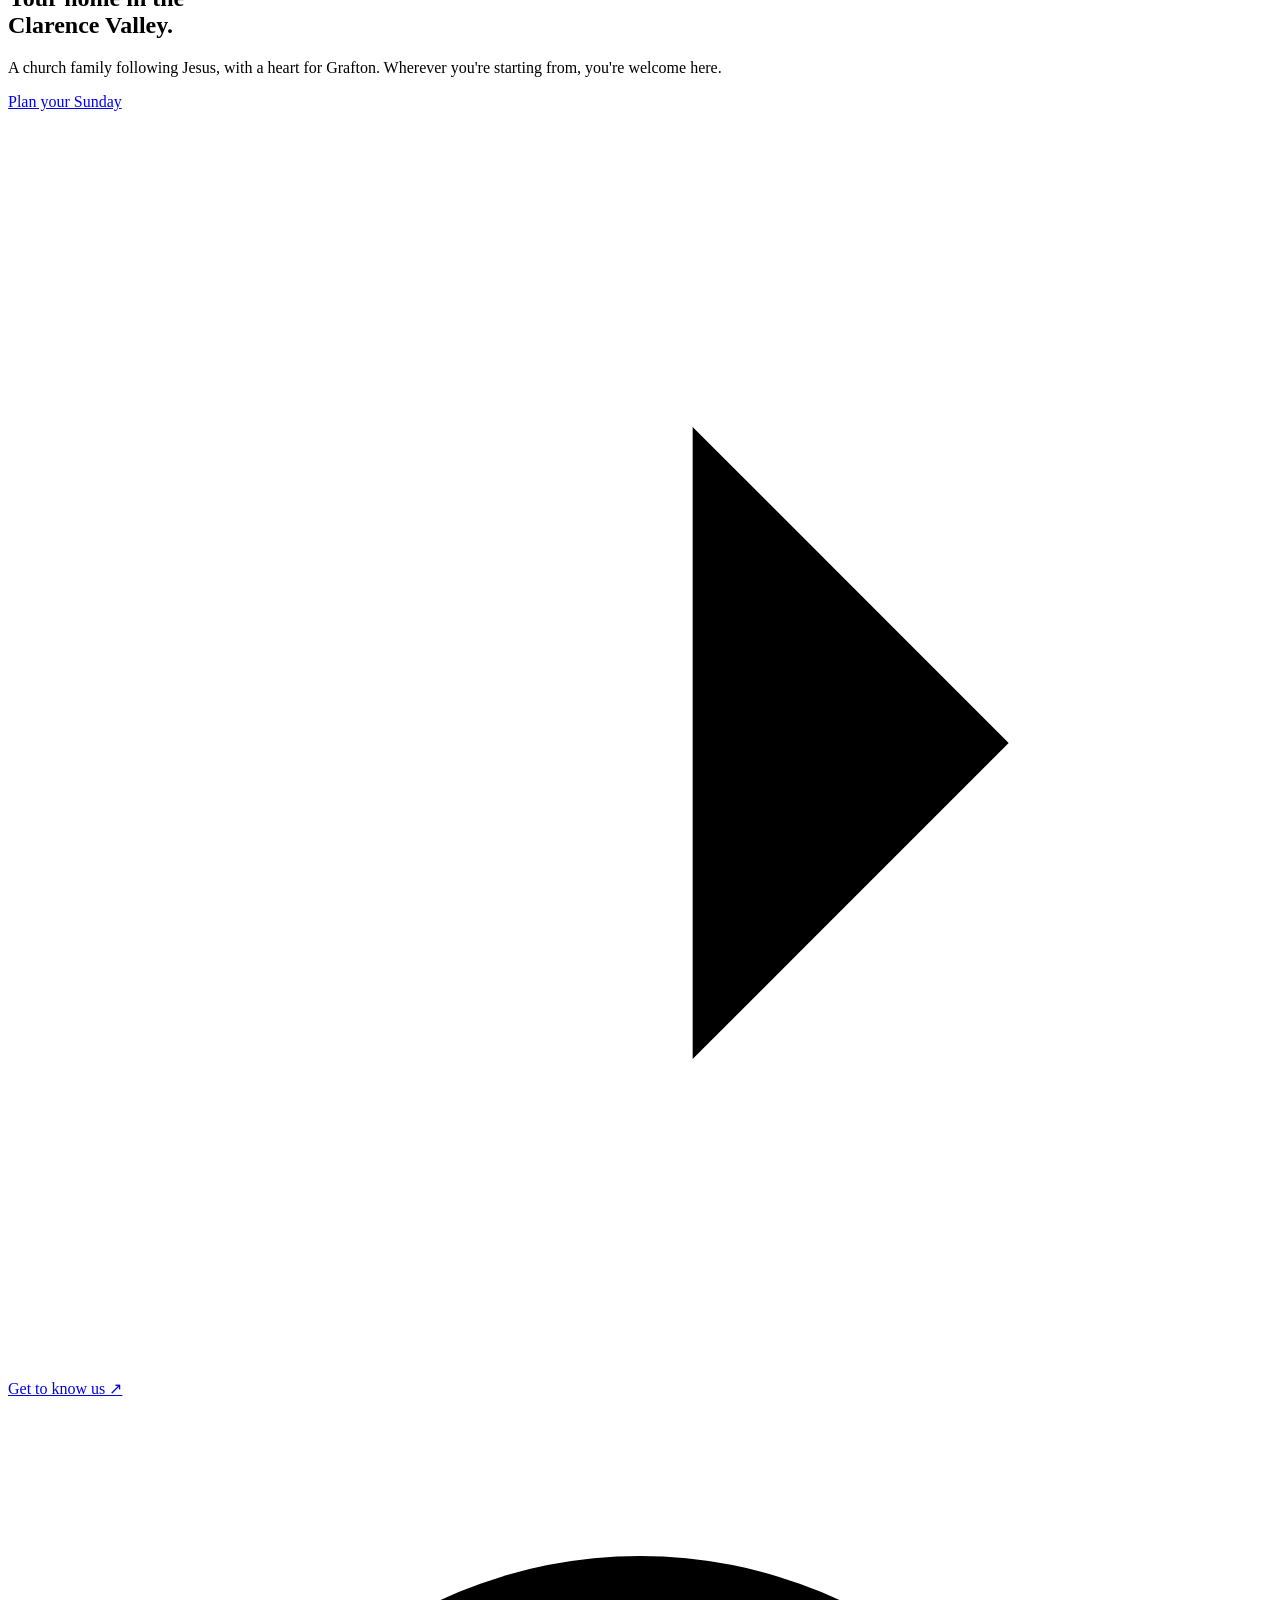
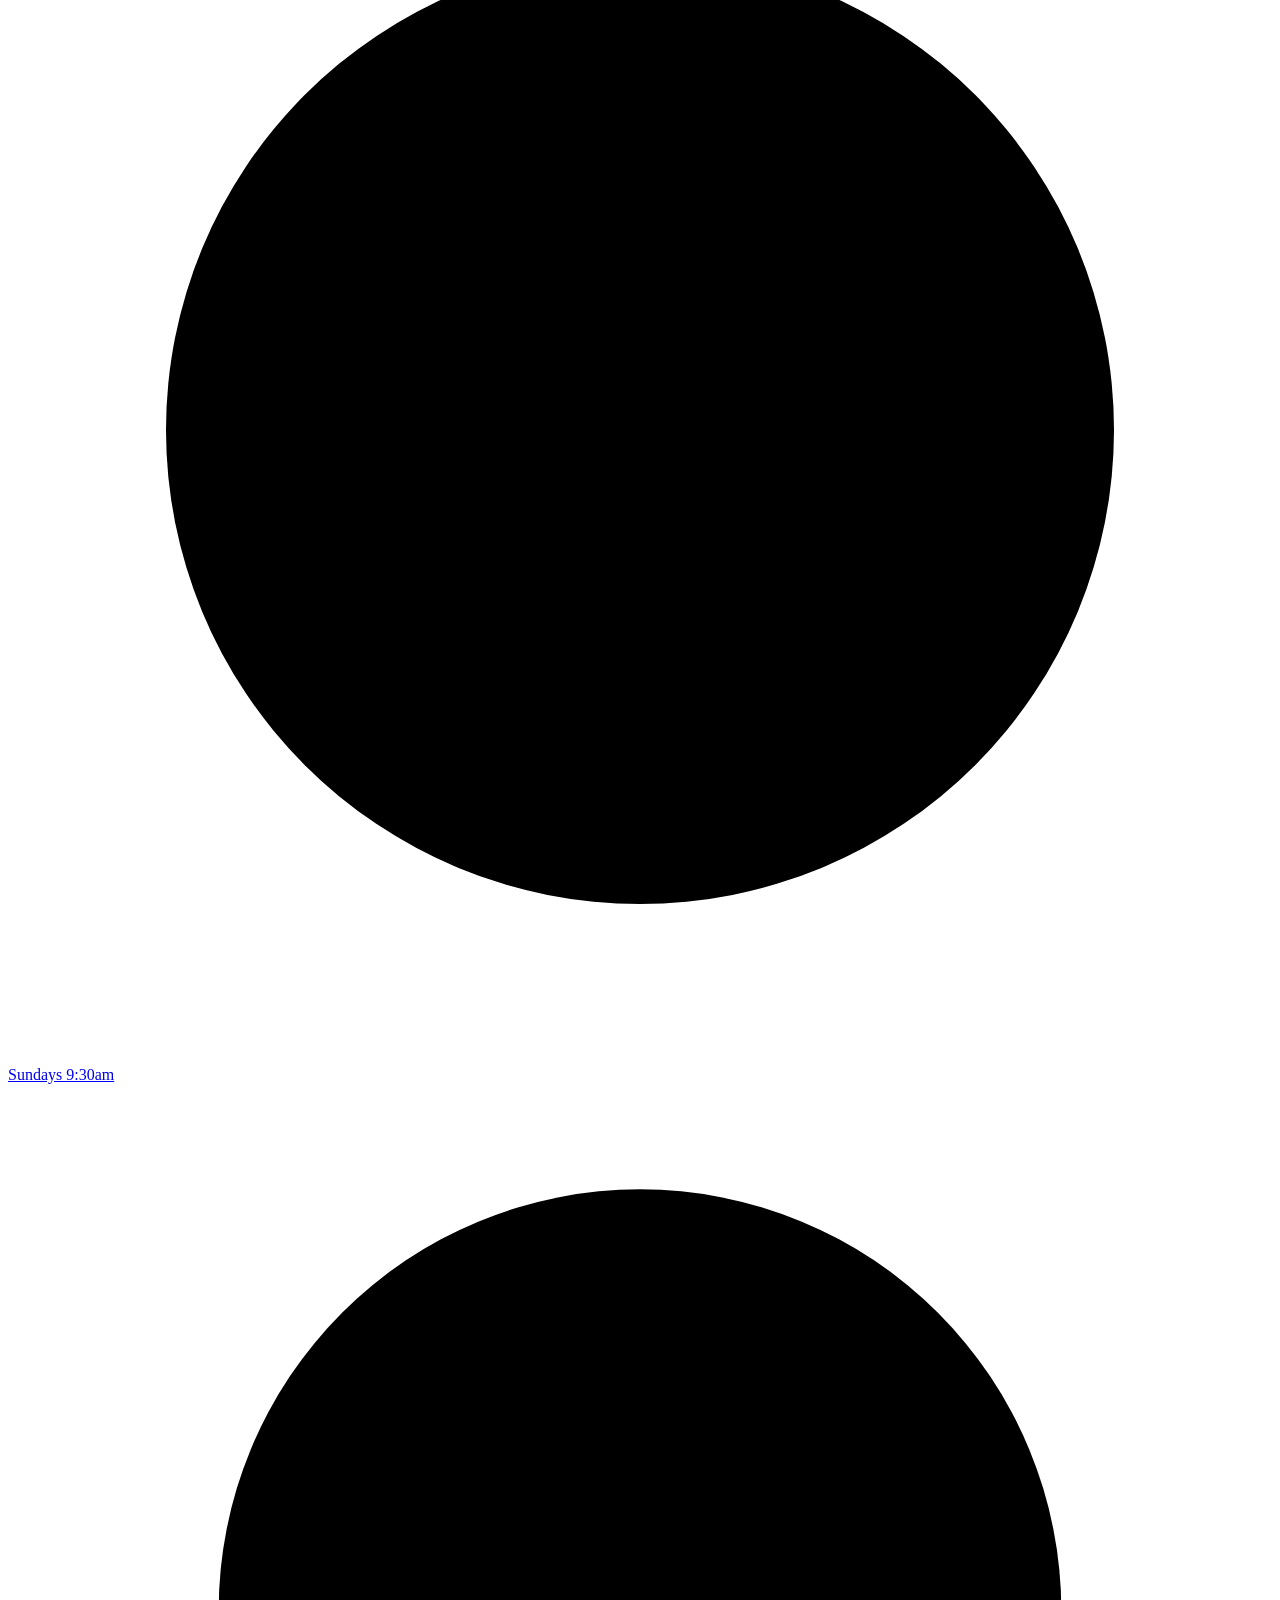
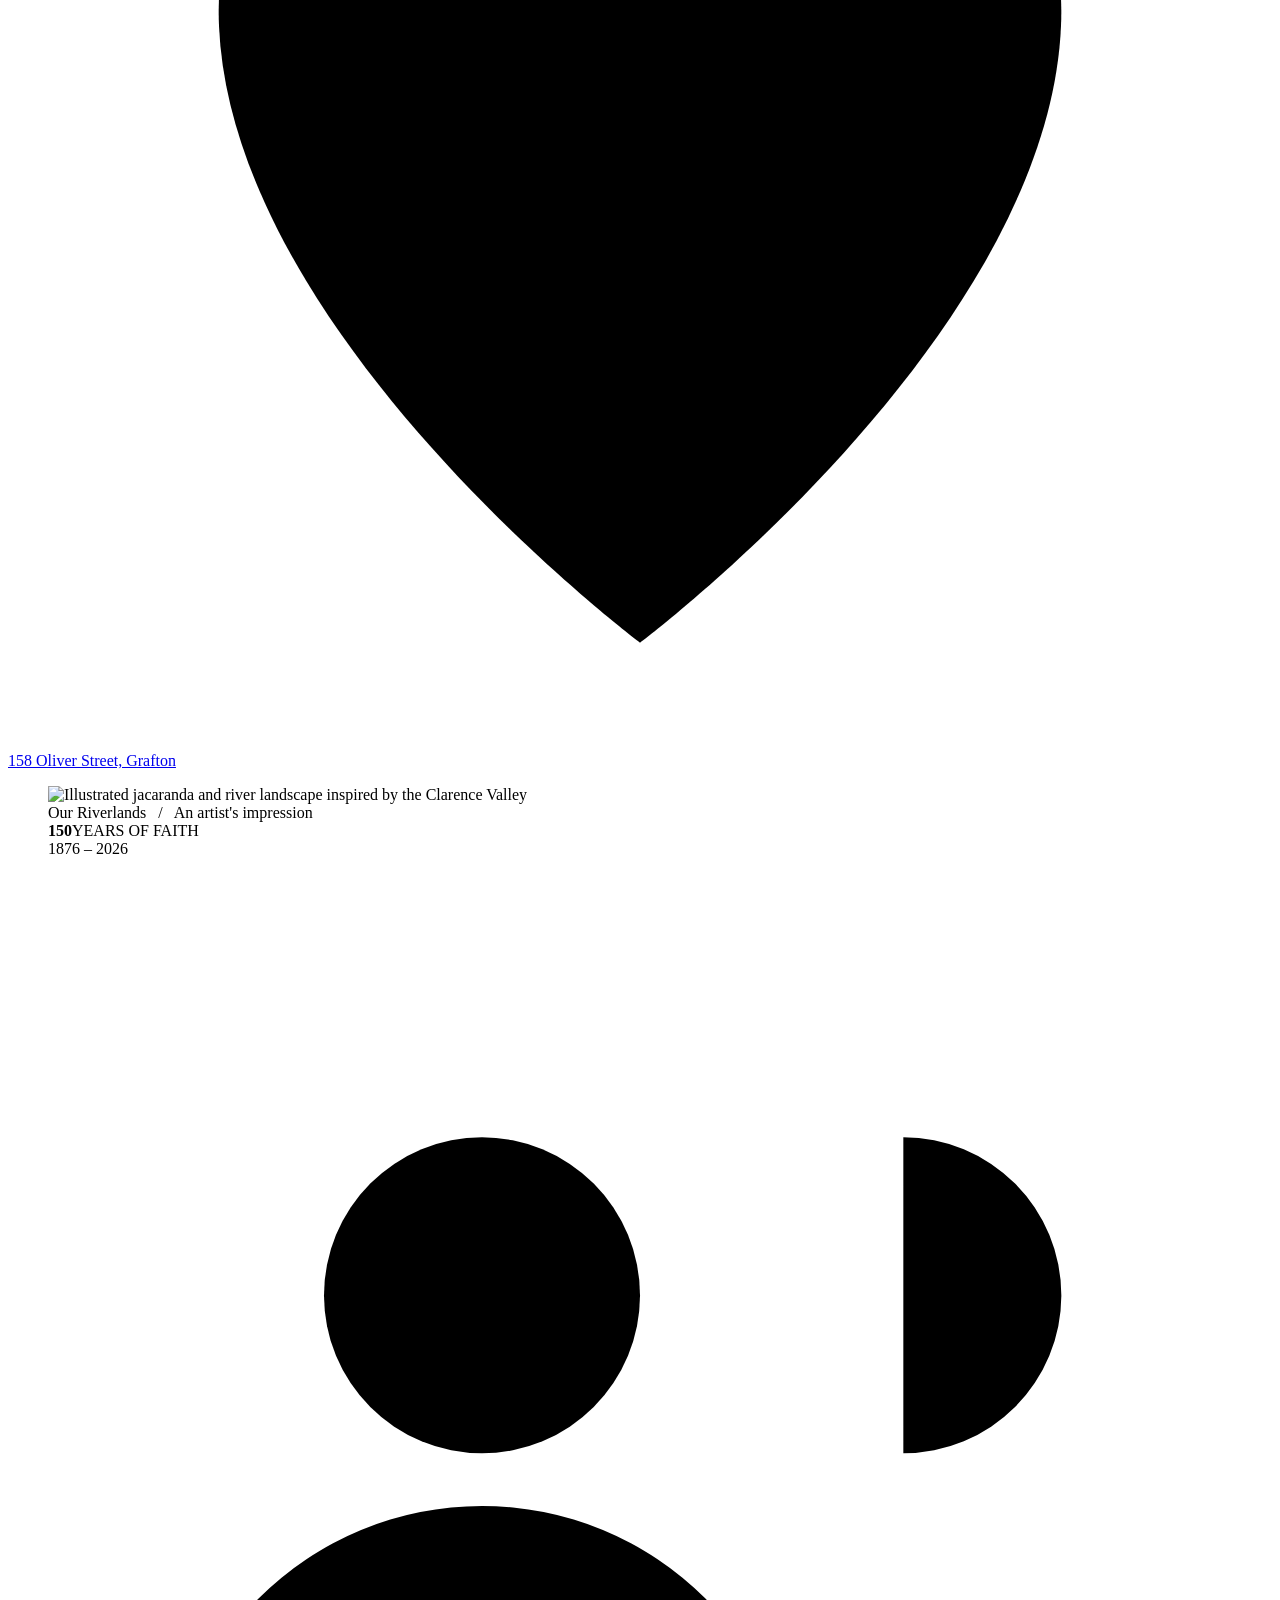
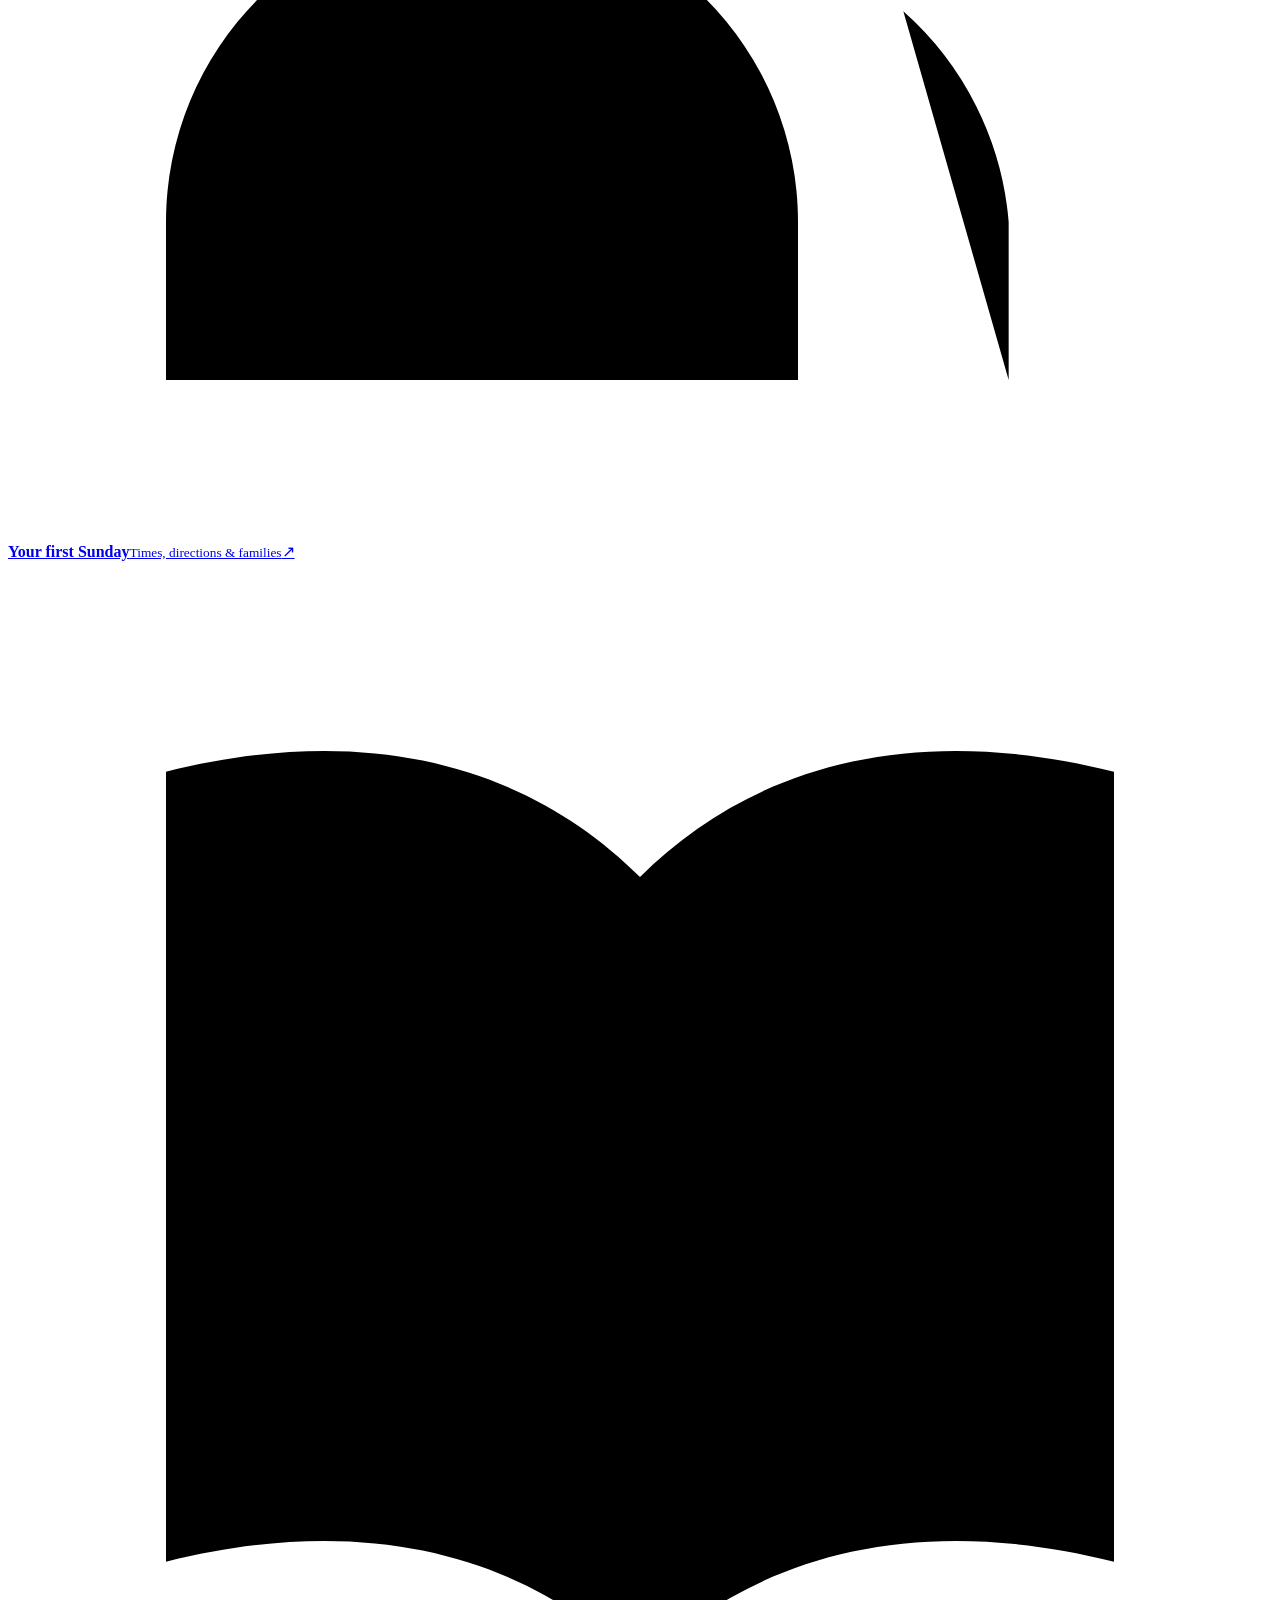
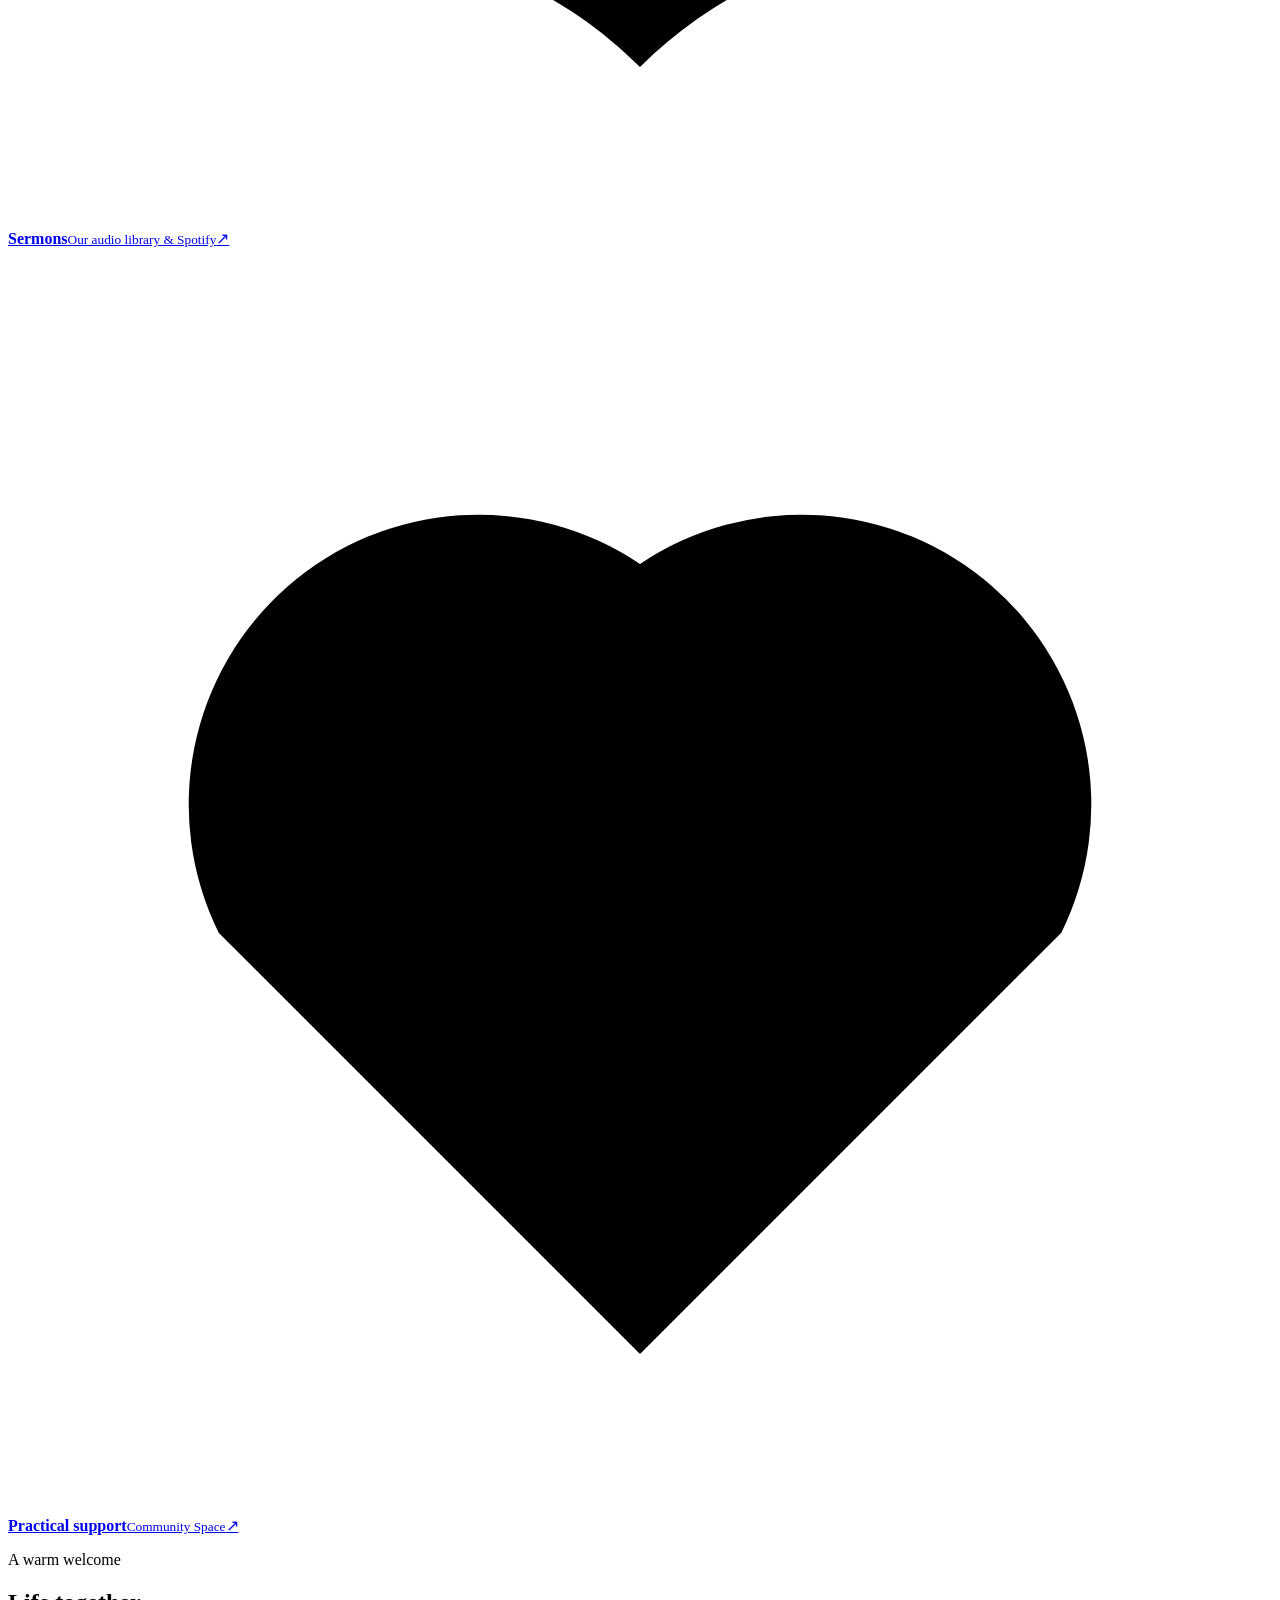
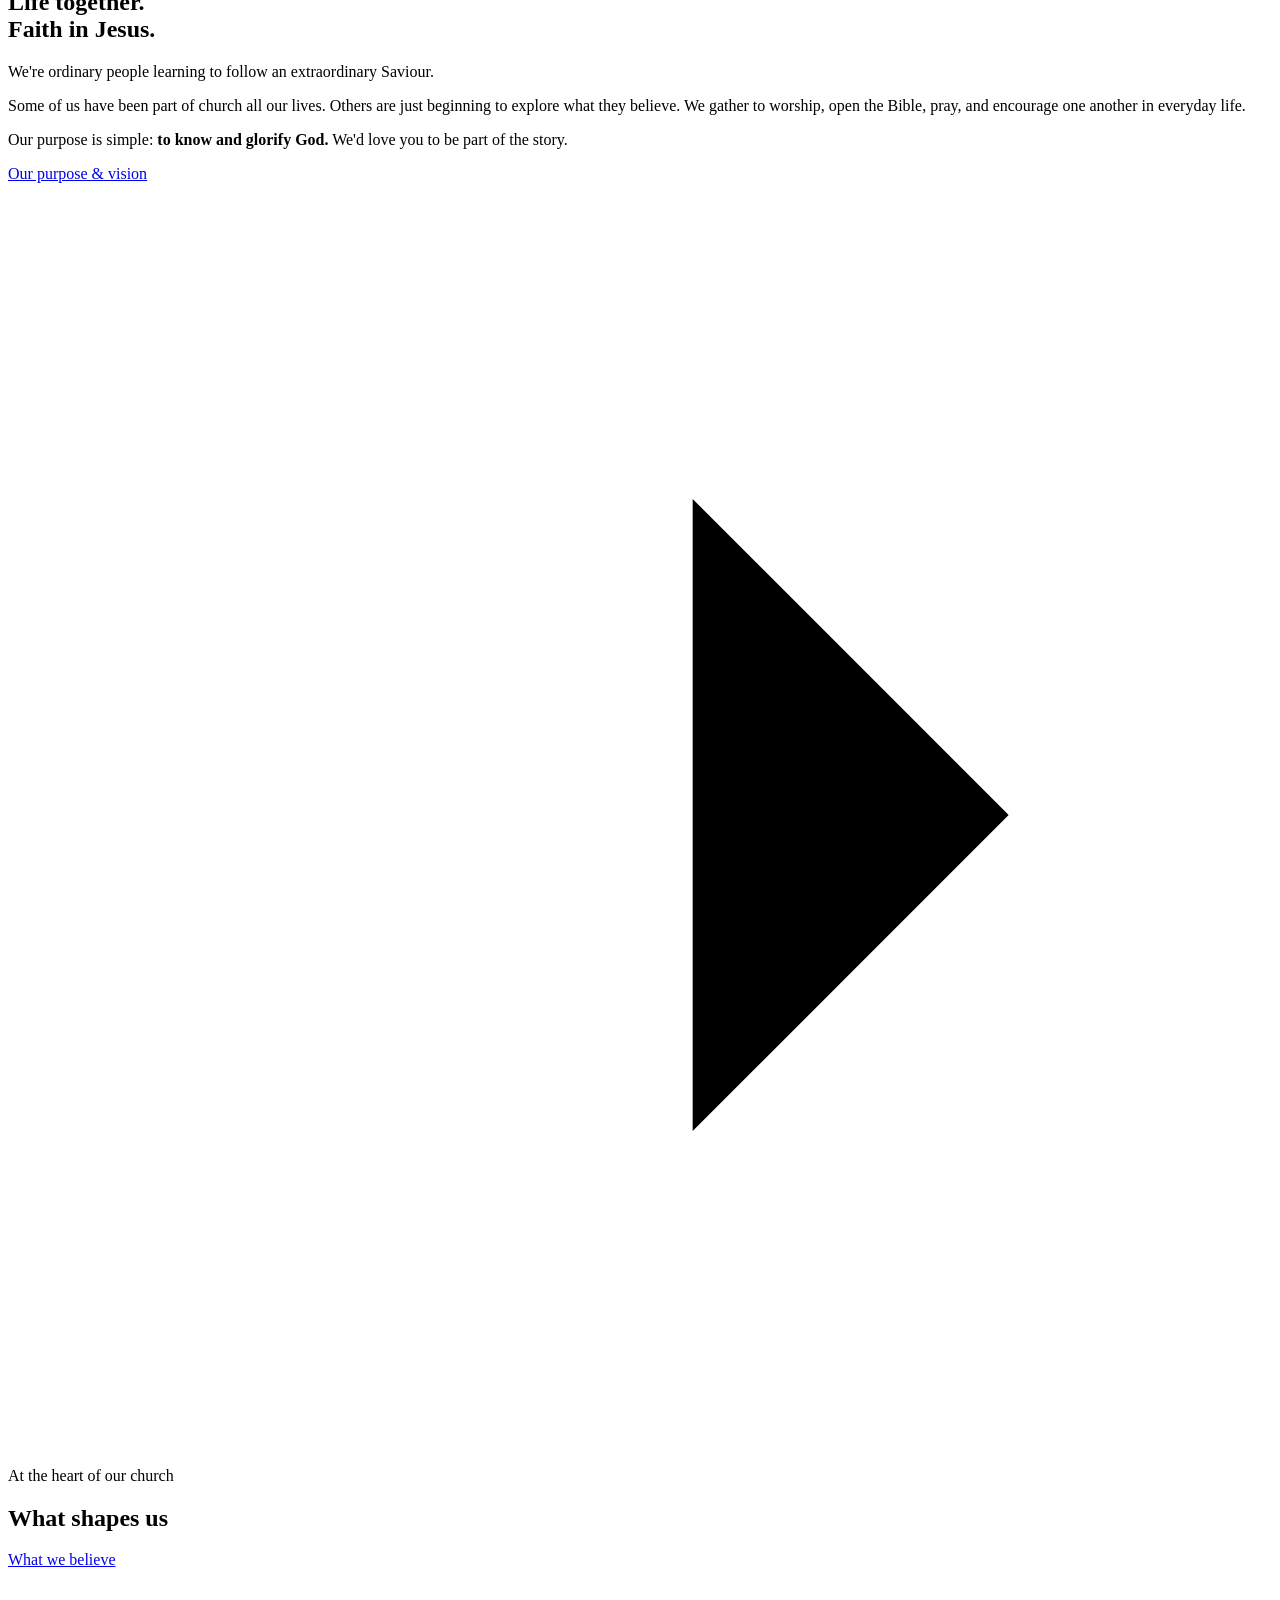
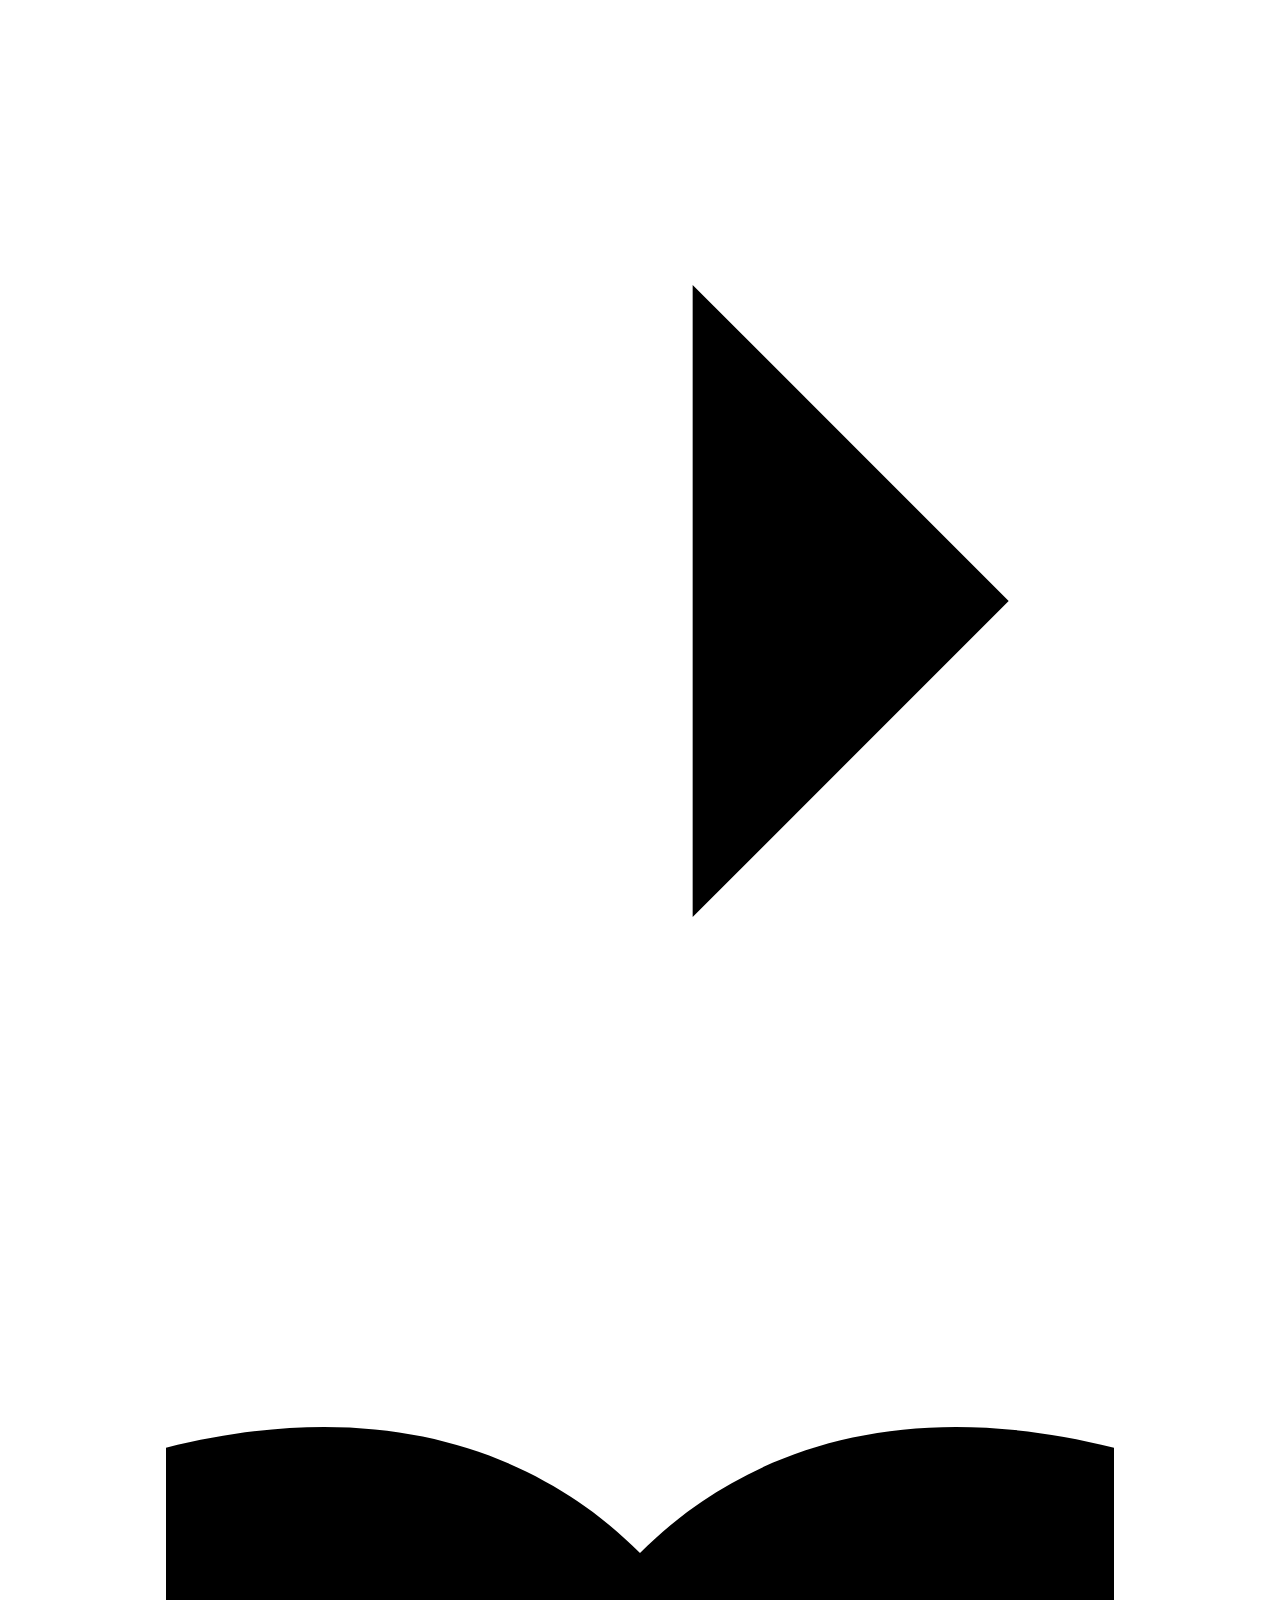
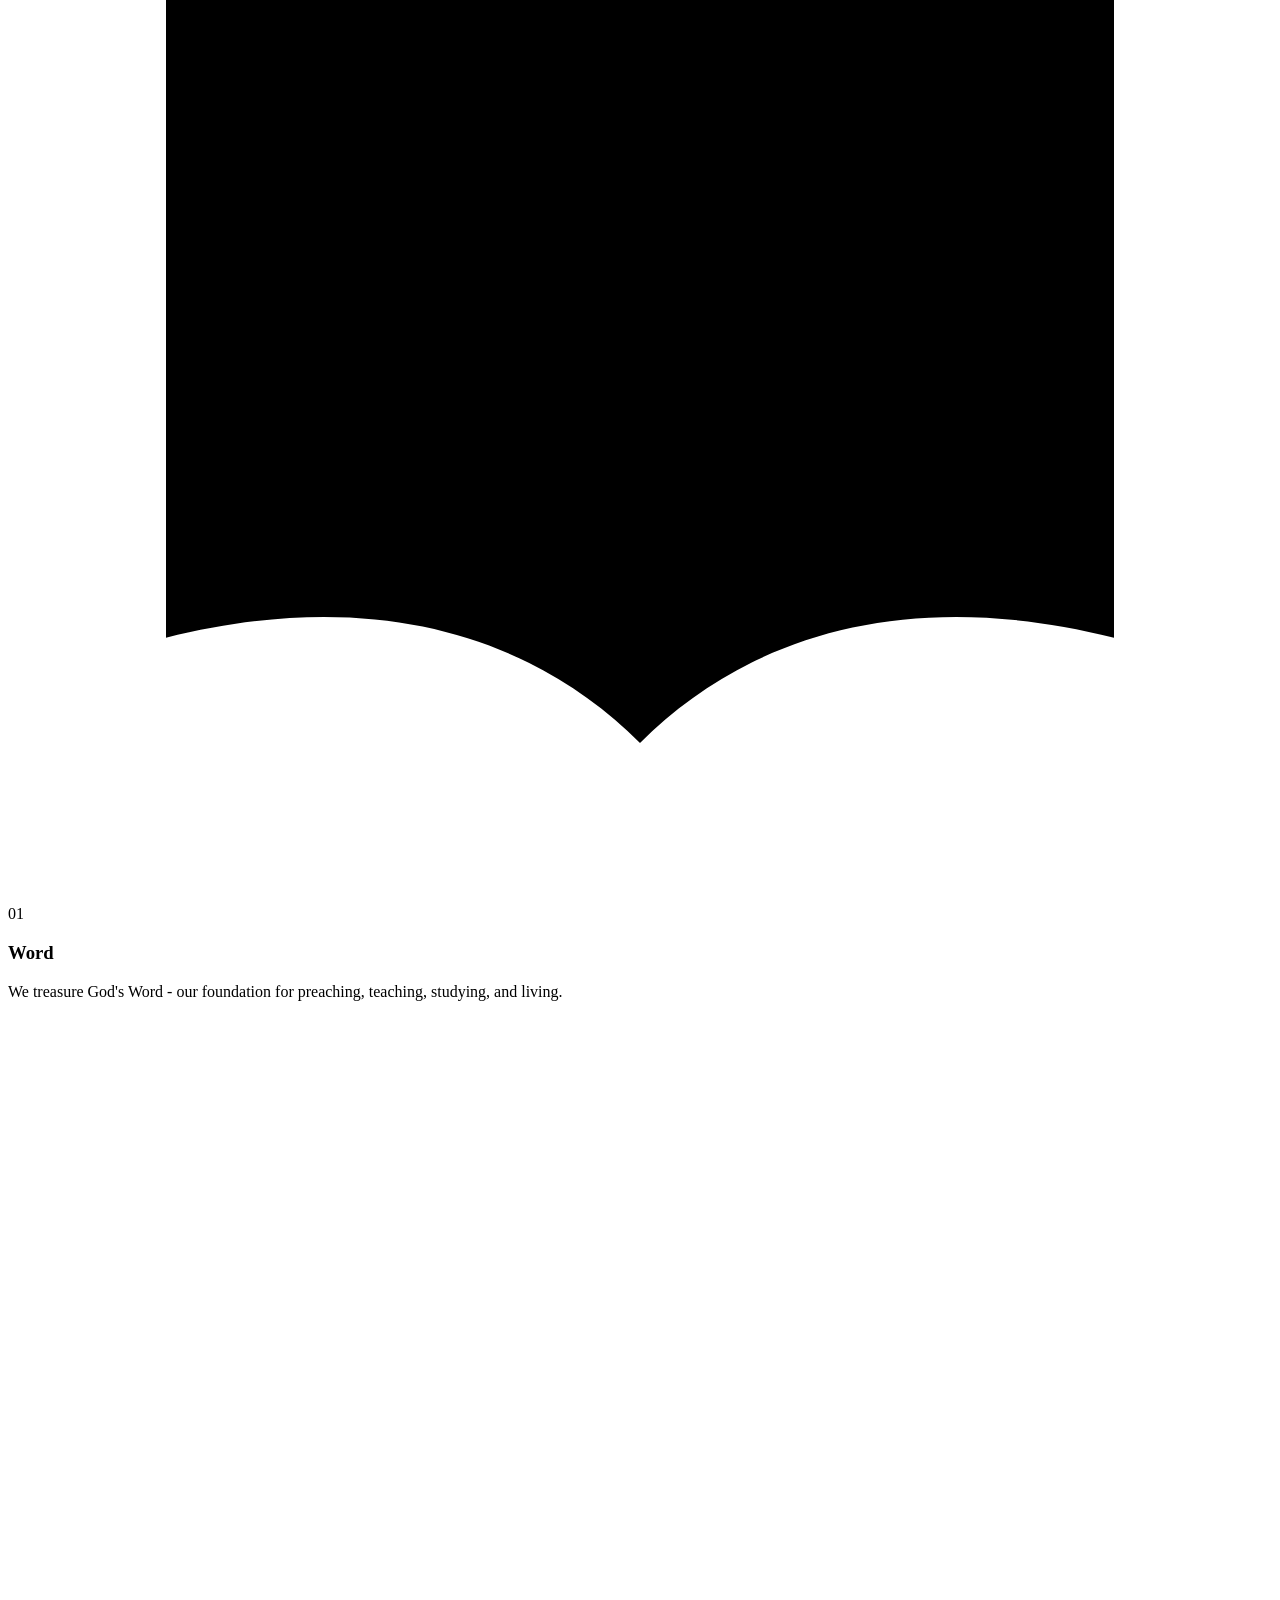
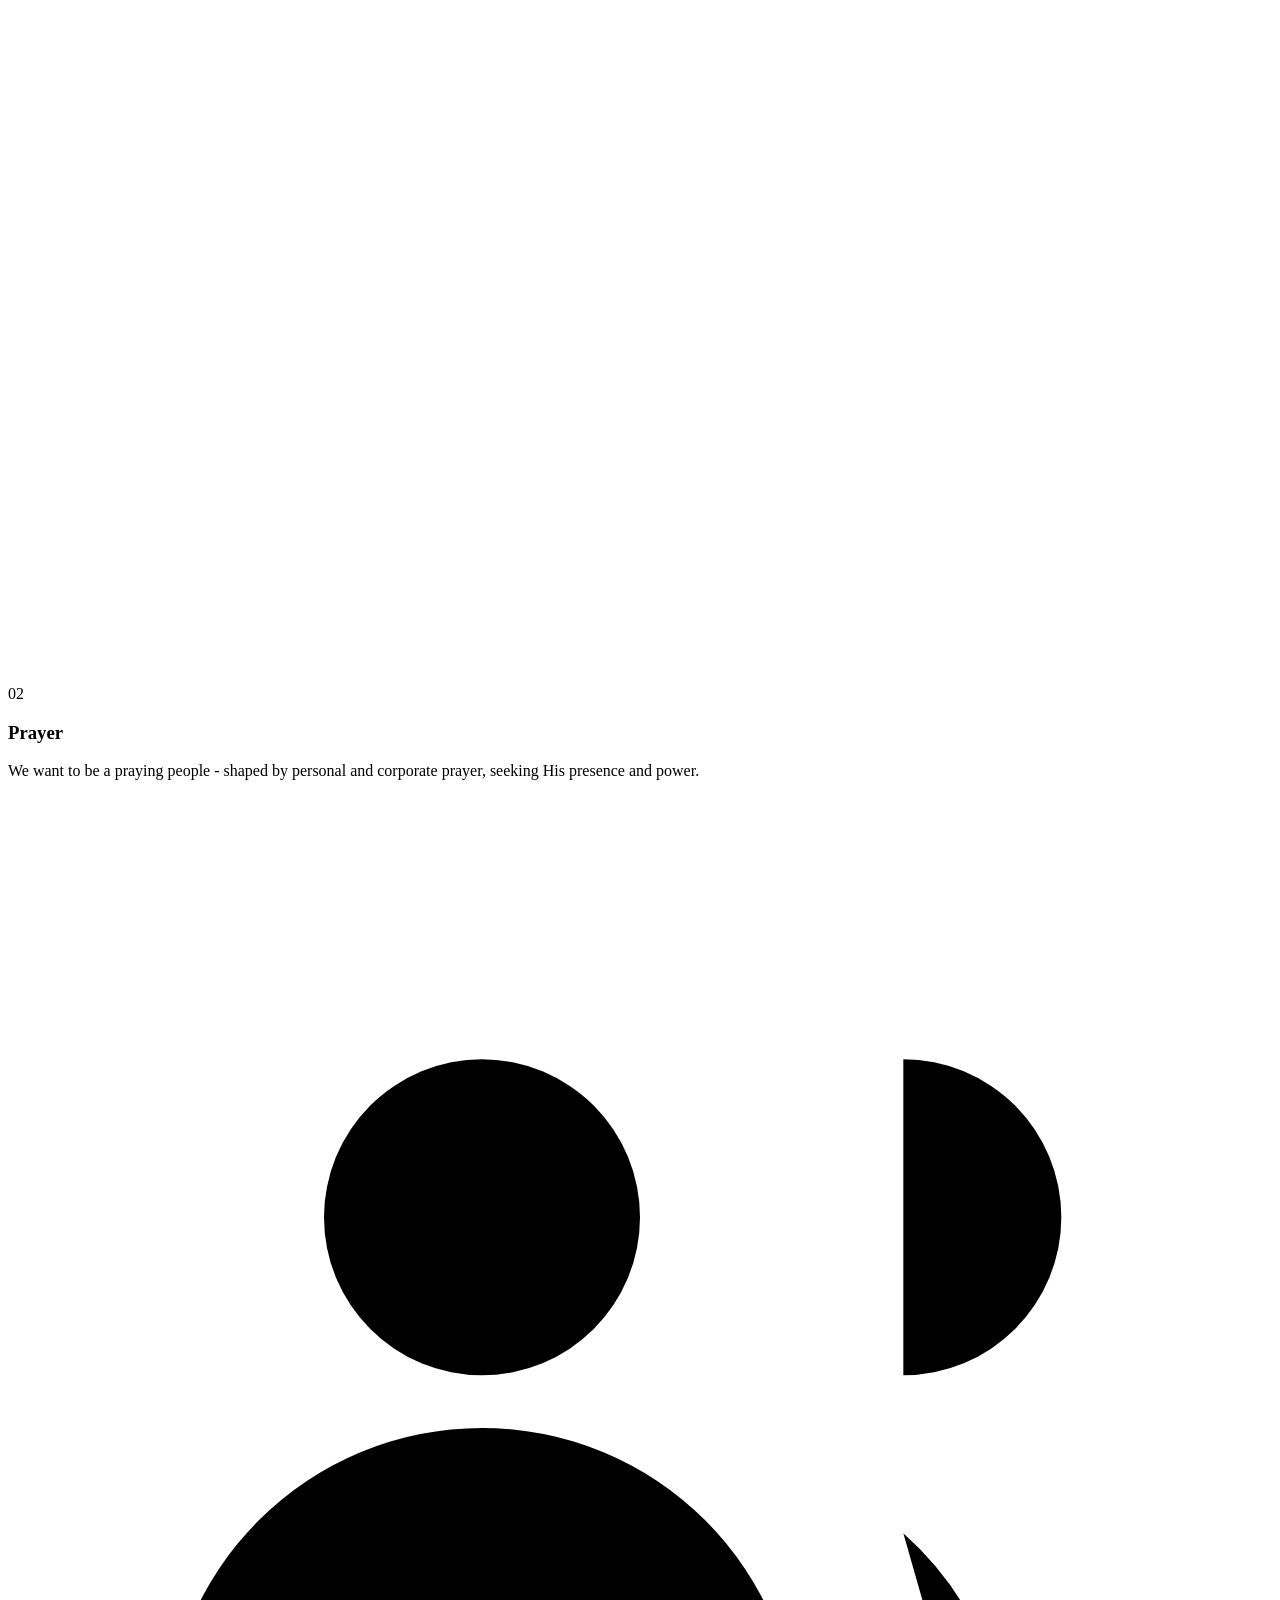
==== commit 3e8facde: "Refresh Riverlands palette and site navigation Restore the original navy, cream, forest, sage, river" ====
--- a/index.html
+++ b/index.html
@@ -48,13 +48,14 @@
       <button class="theme-toggle" type="button" aria-label="Switch colour theme" title="Switch colour theme"><svg class="icon" viewBox="0 0 24 24" aria-hidden="true"><circle cx="12" cy="12" r="4"/><path d="M12 1v2m0 18v2M1 12h2m18 0h2M4 4l2 2m12 12 2 2M4 20l2-2M18 6l2-2"/></svg></button>
     </div>
   </header>
+  
   <main id="main" tabindex="-1"><section class="home-hero">
   <div class="container hero-grid">
-    <div class="hero-copy"><p class="eyebrow">Grafton Baptist Church &nbsp; / &nbsp; Since 1876</p><h1>Your home in the<br><span>Clarence Valley.</span></h1><p class="lead">A church family following Jesus, with a heart for Grafton. Wherever you're starting from, you're welcome here.</p><div class="button-row"><a class="button" href="/grafton-baptist-preview/sundays/">Join us this Sunday <svg class="icon" viewBox="0 0 24 24" aria-hidden="true"><path d="M5 12h14m-6-6 6 6-6 6"/></svg></a><a class="text-link" href="/grafton-baptist-preview/about/">Get to know us &nearr;</a></div></div>
+    <div class="hero-copy"><p class="eyebrow">Grafton Baptist Church &nbsp; / &nbsp; Since 1876</p><h1>Your home in the<br><span>Clarence Valley.</span></h1><p class="lead">A church family following Jesus, with a heart for Grafton. Wherever you're starting from, you're welcome here.</p><div class="button-row"><a class="button" href="/grafton-baptist-preview/sundays/">Plan your Sunday <svg class="icon" viewBox="0 0 24 24" aria-hidden="true"><path d="M5 12h14m-6-6 6 6-6 6"/></svg></a><a class="text-link" href="/grafton-baptist-preview/about/">Get to know us &nearr;</a></div><div class="hero-details"><a href="/grafton-baptist-preview/sundays/"><svg class="icon" viewBox="0 0 24 24" aria-hidden="true"><circle cx="12" cy="12" r="9"/><path d="M12 7v5l3 2"/></svg> Sundays 9:30am</a><a href="/grafton-baptist-preview/contact/"><svg class="icon" viewBox="0 0 24 24" aria-hidden="true"><path d="M20 10c0 6-8 12-8 12S4 16 4 10a8 8 0 1 1 16 0Z"/><circle cx="12" cy="10" r="2.5"/></svg> 158 Oliver Street, Grafton</a></div></div>
     <figure class="hero-art"><img src="/grafton-baptist-preview/assets/hero-riverlands.jpg" width="1536" height="1024" fetchpriority="high" alt="Illustrated jacaranda and river landscape inspired by the Clarence Valley"><figcaption>Our Riverlands &nbsp; / &nbsp; An artist's impression</figcaption><div class="hero-seal" aria-hidden="true"><strong>150</strong><span>YEARS OF FAITH<br>1876 &ndash; 2026</span></div></figure>
   </div>
-  <div class="container visit-strip"><a href="/grafton-baptist-preview/sundays/"><svg class="icon" viewBox="0 0 24 24" aria-hidden="true"><circle cx="12" cy="12" r="9"/><path d="M12 7v5l3 2"/></svg><span><small>Sunday gathering</small><strong>9:30am</strong></span><span class="strip-arrow" aria-hidden="true">&nearr;</span></a><a href="/grafton-baptist-preview/contact/"><svg class="icon" viewBox="0 0 24 24" aria-hidden="true"><path d="M20 10c0 6-8 12-8 12S4 16 4 10a8 8 0 1 1 16 0Z"/><circle cx="12" cy="10" r="2.5"/></svg><span><small>Right here in Grafton</small><strong>158 Oliver Street</strong></span><span class="strip-arrow" aria-hidden="true">&nearr;</span></a><a href="/grafton-baptist-preview/community-space/"><svg class="icon" viewBox="0 0 24 24" aria-hidden="true"><path d="m12 21-8-8a5.5 5.5 0 0 1 8-7 5.5 5.5 0 0 1 8 7Z"/></svg><span><small>Practical care</small><strong>Community Space</strong></span><span class="strip-arrow" aria-hidden="true">&nearr;</span></a></div>
 </section>
+<nav class="container visit-strip" aria-label="Start here"><a href="/grafton-baptist-preview/sundays/"><svg class="icon" viewBox="0 0 24 24" aria-hidden="true"><circle cx="9" cy="8" r="3"/><path d="M3 21v-3a6 6 0 0 1 12 0v3M17 5a3 3 0 0 1 0 6m2 10v-3a6 6 0 0 0-2-4"/></svg><span><strong>Your first Sunday</strong><small>Times, directions &amp; families</small></span><span class="strip-arrow" aria-hidden="true">&nearr;</span></a><a href="/grafton-baptist-preview/sermons/"><svg class="icon" viewBox="0 0 24 24" aria-hidden="true"><path d="M12 6v15M3 4c4-1 7 0 9 2 2-2 5-3 9-2v15c-4-1-7 0-9 2-2-2-5-3-9-2Z"/></svg><span><strong>Sermons</strong><small>Our audio library &amp; Spotify</small></span><span class="strip-arrow" aria-hidden="true">&nearr;</span></a><a href="/grafton-baptist-preview/community-space/"><svg class="icon" viewBox="0 0 24 24" aria-hidden="true"><path d="m12 21-8-8a5.5 5.5 0 0 1 8-7 5.5 5.5 0 0 1 8 7Z"/></svg><span><strong>Practical support</strong><small>Community Space</small></span><span class="strip-arrow" aria-hidden="true">&nearr;</span></a></nav>
 <section class="section"><div class="container intro-grid"><div><p class="eyebrow">A warm welcome</p><h2>Life together.<br>Faith in Jesus.</h2></div><div class="intro-text"><p class="lead">We're ordinary people learning to follow an extraordinary Saviour.</p><p>Some of us have been part of church all our lives. Others are just beginning to explore what they believe. We gather to worship, open the Bible, pray, and encourage one another in everyday life.</p><p>Our purpose is simple: <strong>to know and glorify God.</strong> We'd love you to be part of the story.</p><a class="text-link" href="/grafton-baptist-preview/vision/">Our purpose &amp; vision <svg class="icon" viewBox="0 0 24 24" aria-hidden="true"><path d="M5 12h14m-6-6 6 6-6 6"/></svg></a></div></div></section>
 <section class="section section-soft"><div class="container"><div class="section-heading"><div><p class="eyebrow">At the heart of our church</p><h2>What shapes us</h2></div><a class="text-link" href="/grafton-baptist-preview/beliefs/">What we believe <svg class="icon" viewBox="0 0 24 24" aria-hidden="true"><path d="M5 12h14m-6-6 6 6-6 6"/></svg></a></div><div class="values-grid"><article class="value-card"><div class="value-top"><svg class="icon" viewBox="0 0 24 24" aria-hidden="true"><path d="M12 6v15M3 4c4-1 7 0 9 2 2-2 5-3 9-2v15c-4-1-7 0-9 2-2-2-5-3-9-2Z"/></svg><span>01</span></div><h3>Word</h3><p>We treasure God&#39;s Word - our foundation for preaching, teaching, studying, and living.</p></article>
 <article class="value-card"><div class="value-top"><svg class="icon" viewBox="0 0 24 24" aria-hidden="true"><path d="M12 3v18M5 9h14"/></svg><span>02</span></div><h3>Prayer</h3><p>We want to be a praying people - shaped by personal and corporate prayer, seeking His presence and power.</p></article>
@@ -105,5 +106,6 @@
     </div>
     <div class="container footer-bottom"><span>&copy; 2026 Grafton Baptist Church</span><span>Est. 1876 &nbsp; / &nbsp; Grafton, NSW</span></div>
   </footer>
+  <nav class="mobile-shortcuts" aria-label="Quick links"><a href="/grafton-baptist-preview/sundays/"><svg class="icon" viewBox="0 0 24 24" aria-hidden="true"><path d="M20 10c0 6-8 12-8 12S4 16 4 10a8 8 0 1 1 16 0Z"/><circle cx="12" cy="10" r="2.5"/></svg><span>Visit</span></a><a href="/grafton-baptist-preview/sermons/"><svg class="icon" viewBox="0 0 24 24" aria-hidden="true"><path d="M12 6v15M3 4c4-1 7 0 9 2 2-2 5-3 9-2v15c-4-1-7 0-9 2-2-2-5-3-9-2Z"/></svg><span>Sermons</span></a><a href="/grafton-baptist-preview/community-space/"><svg class="icon" viewBox="0 0 24 24" aria-hidden="true"><path d="m12 21-8-8a5.5 5.5 0 0 1 8-7 5.5 5.5 0 0 1 8 7Z"/></svg><span>Support</span></a></nav>
 </body>
 </html>
